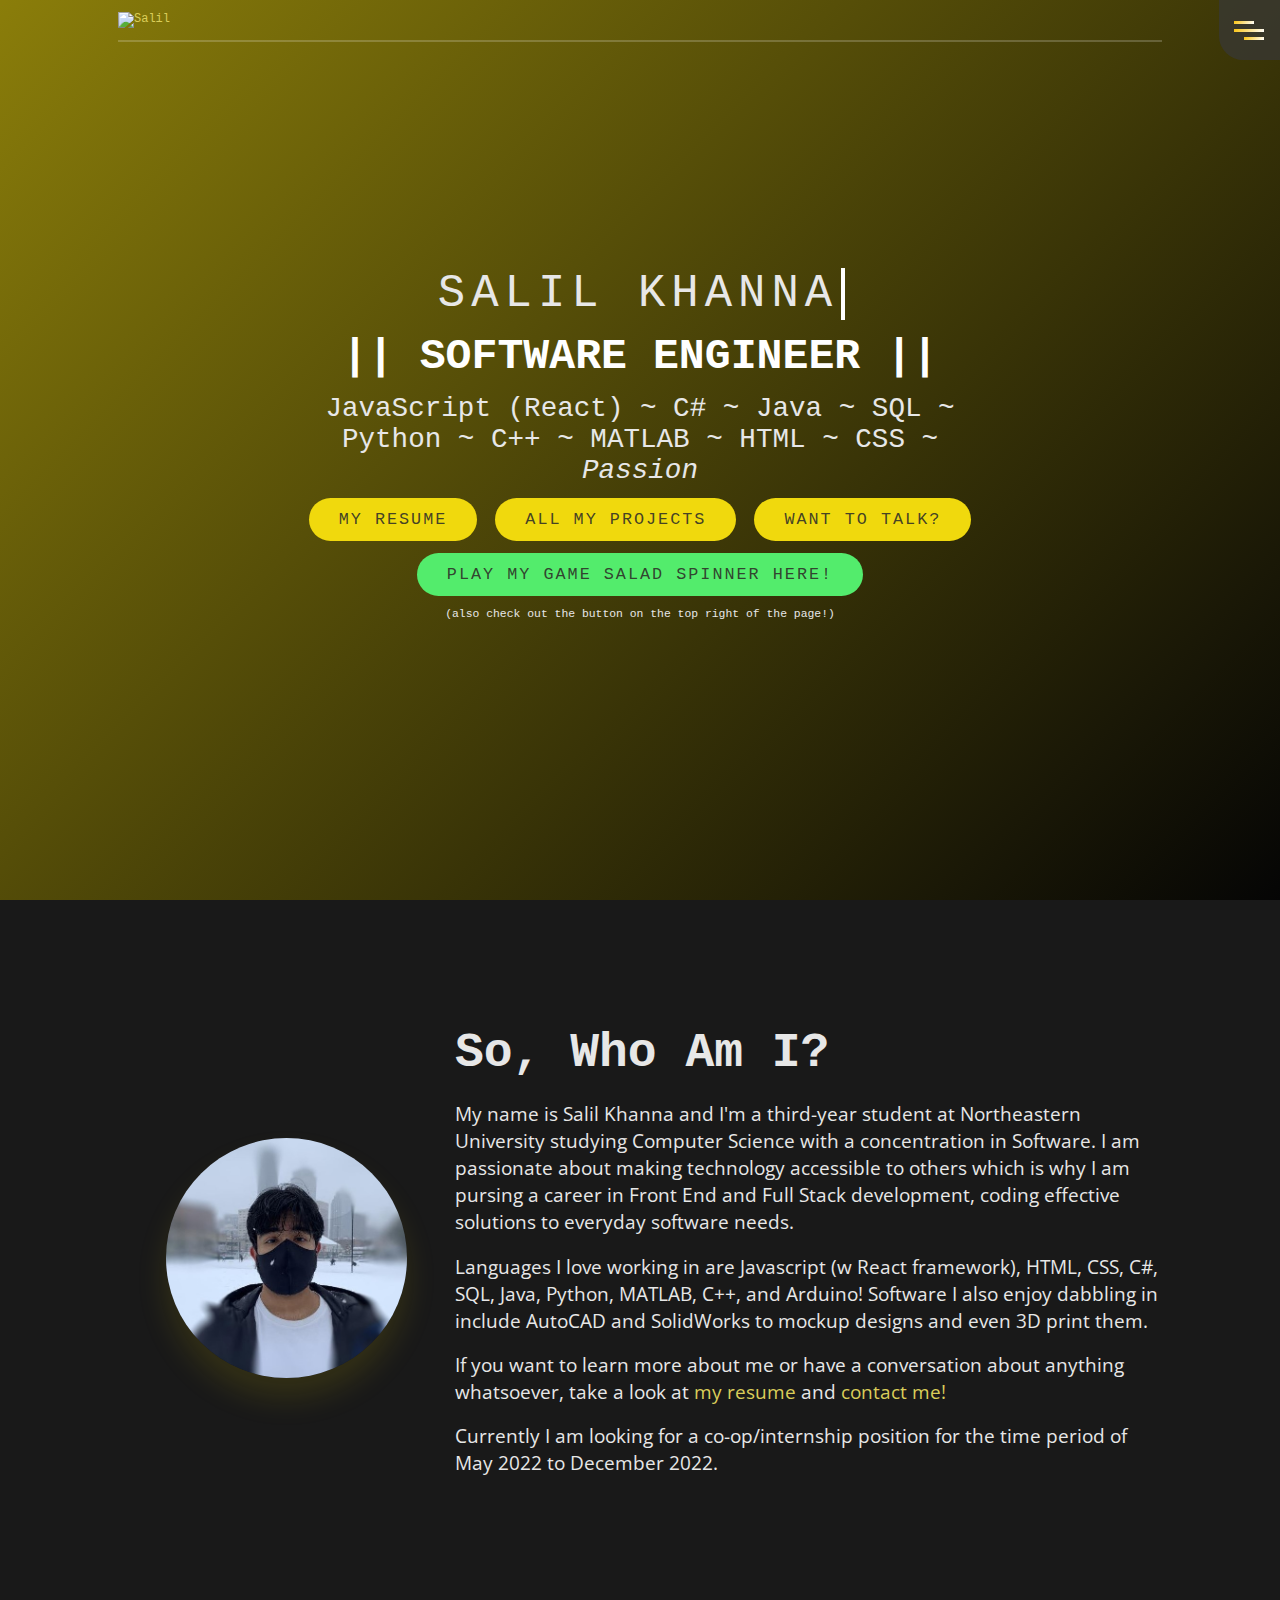
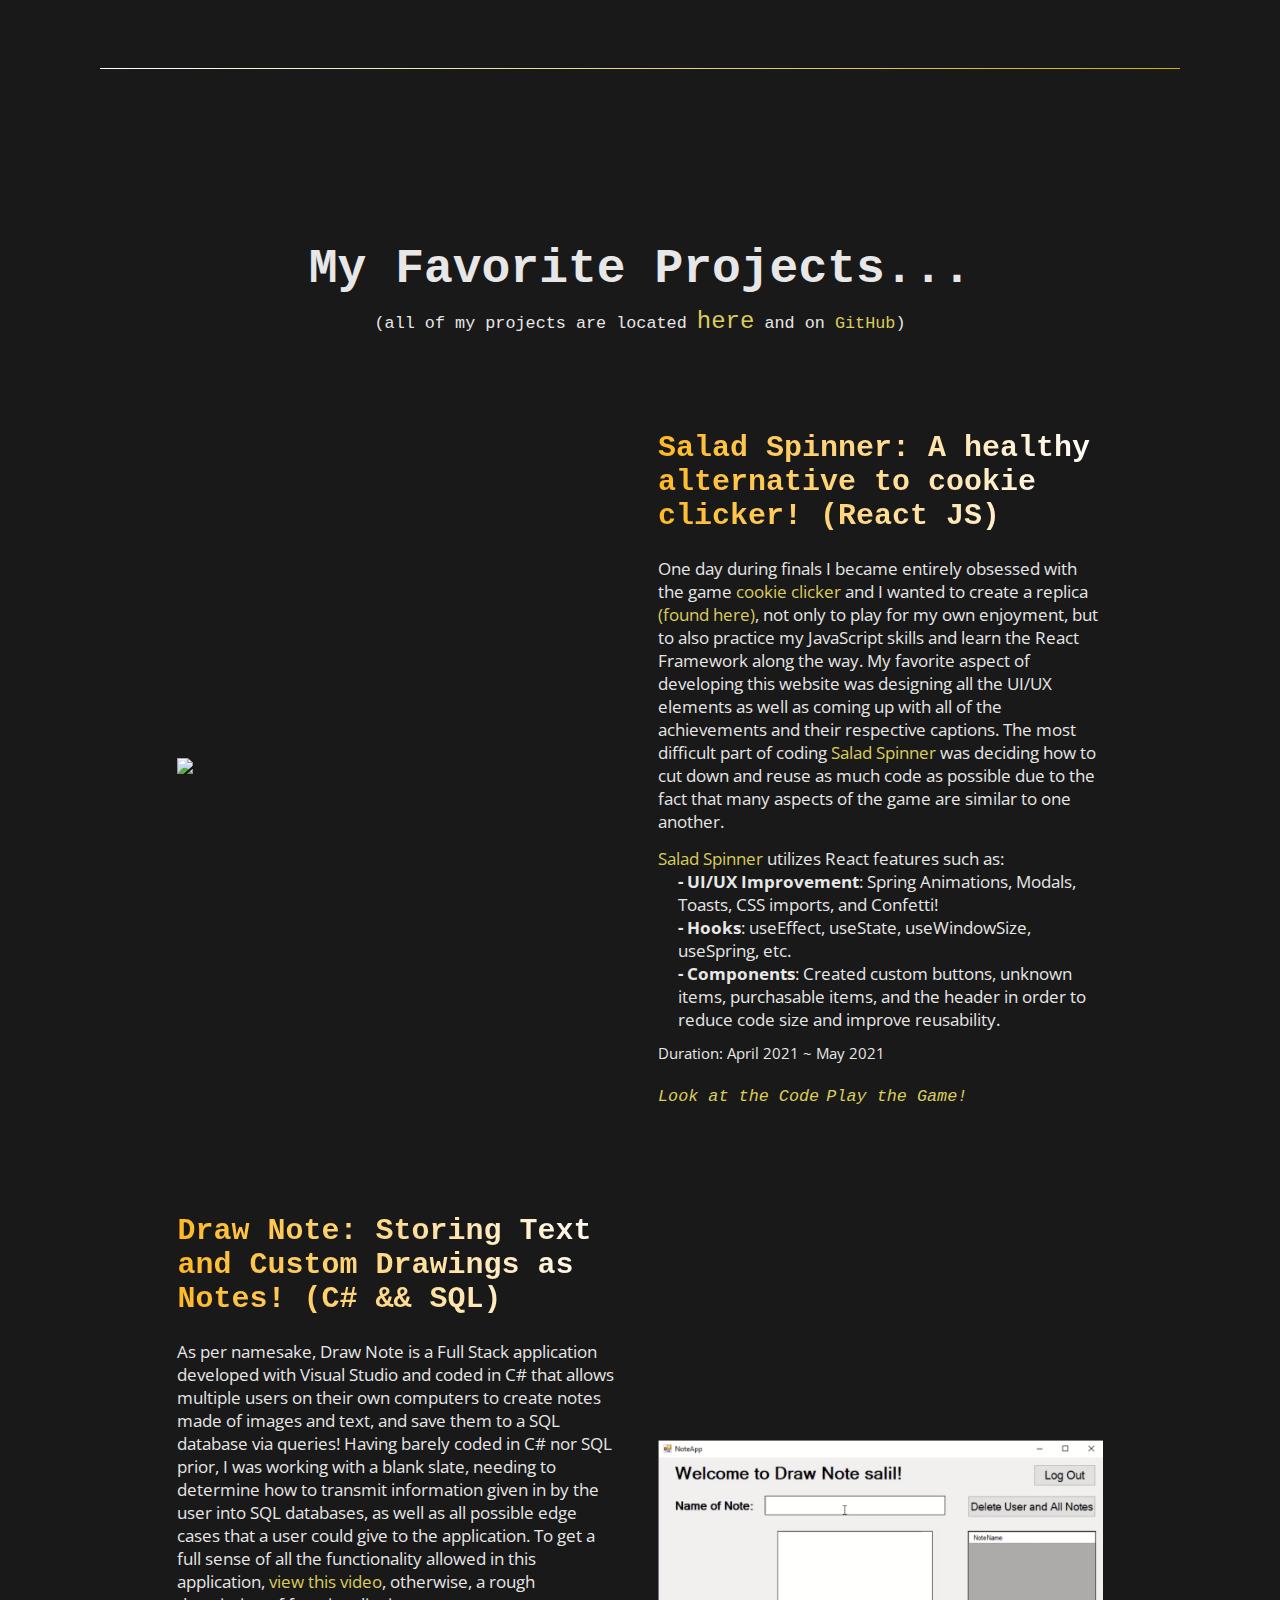
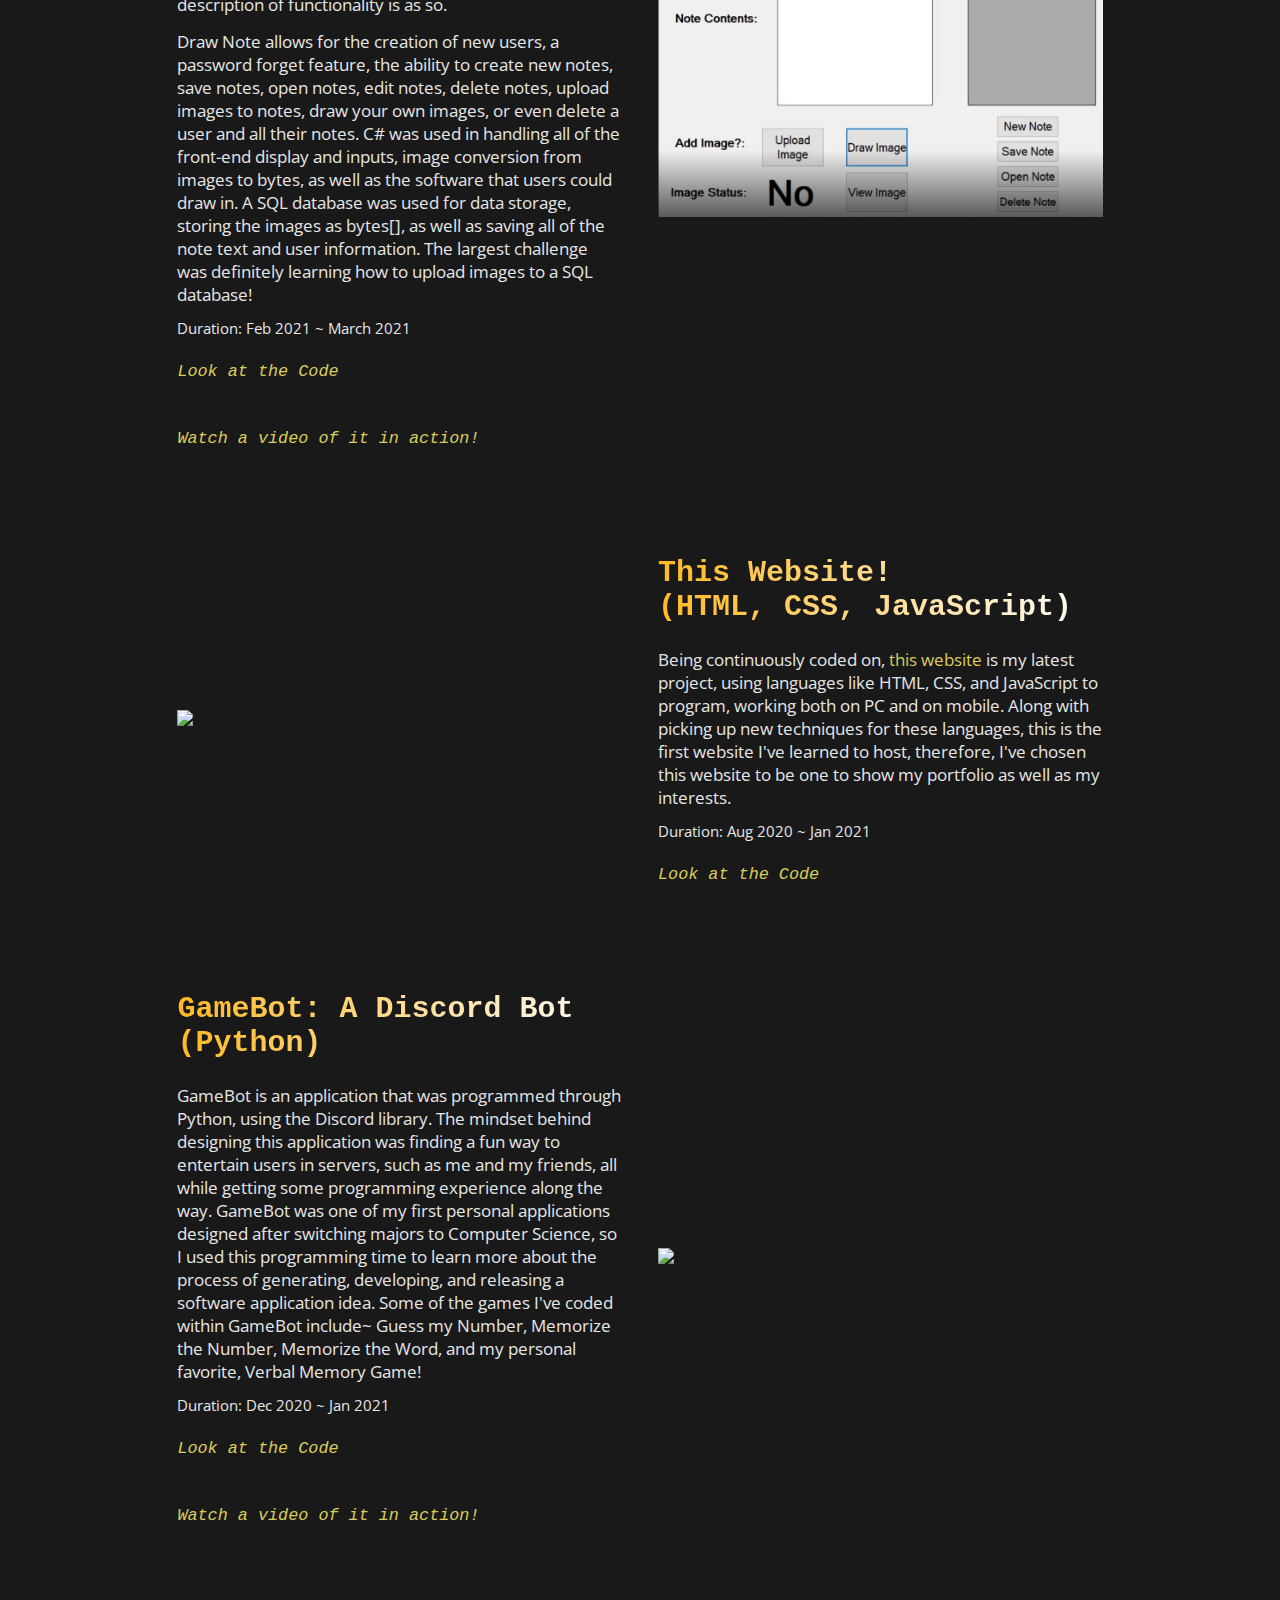
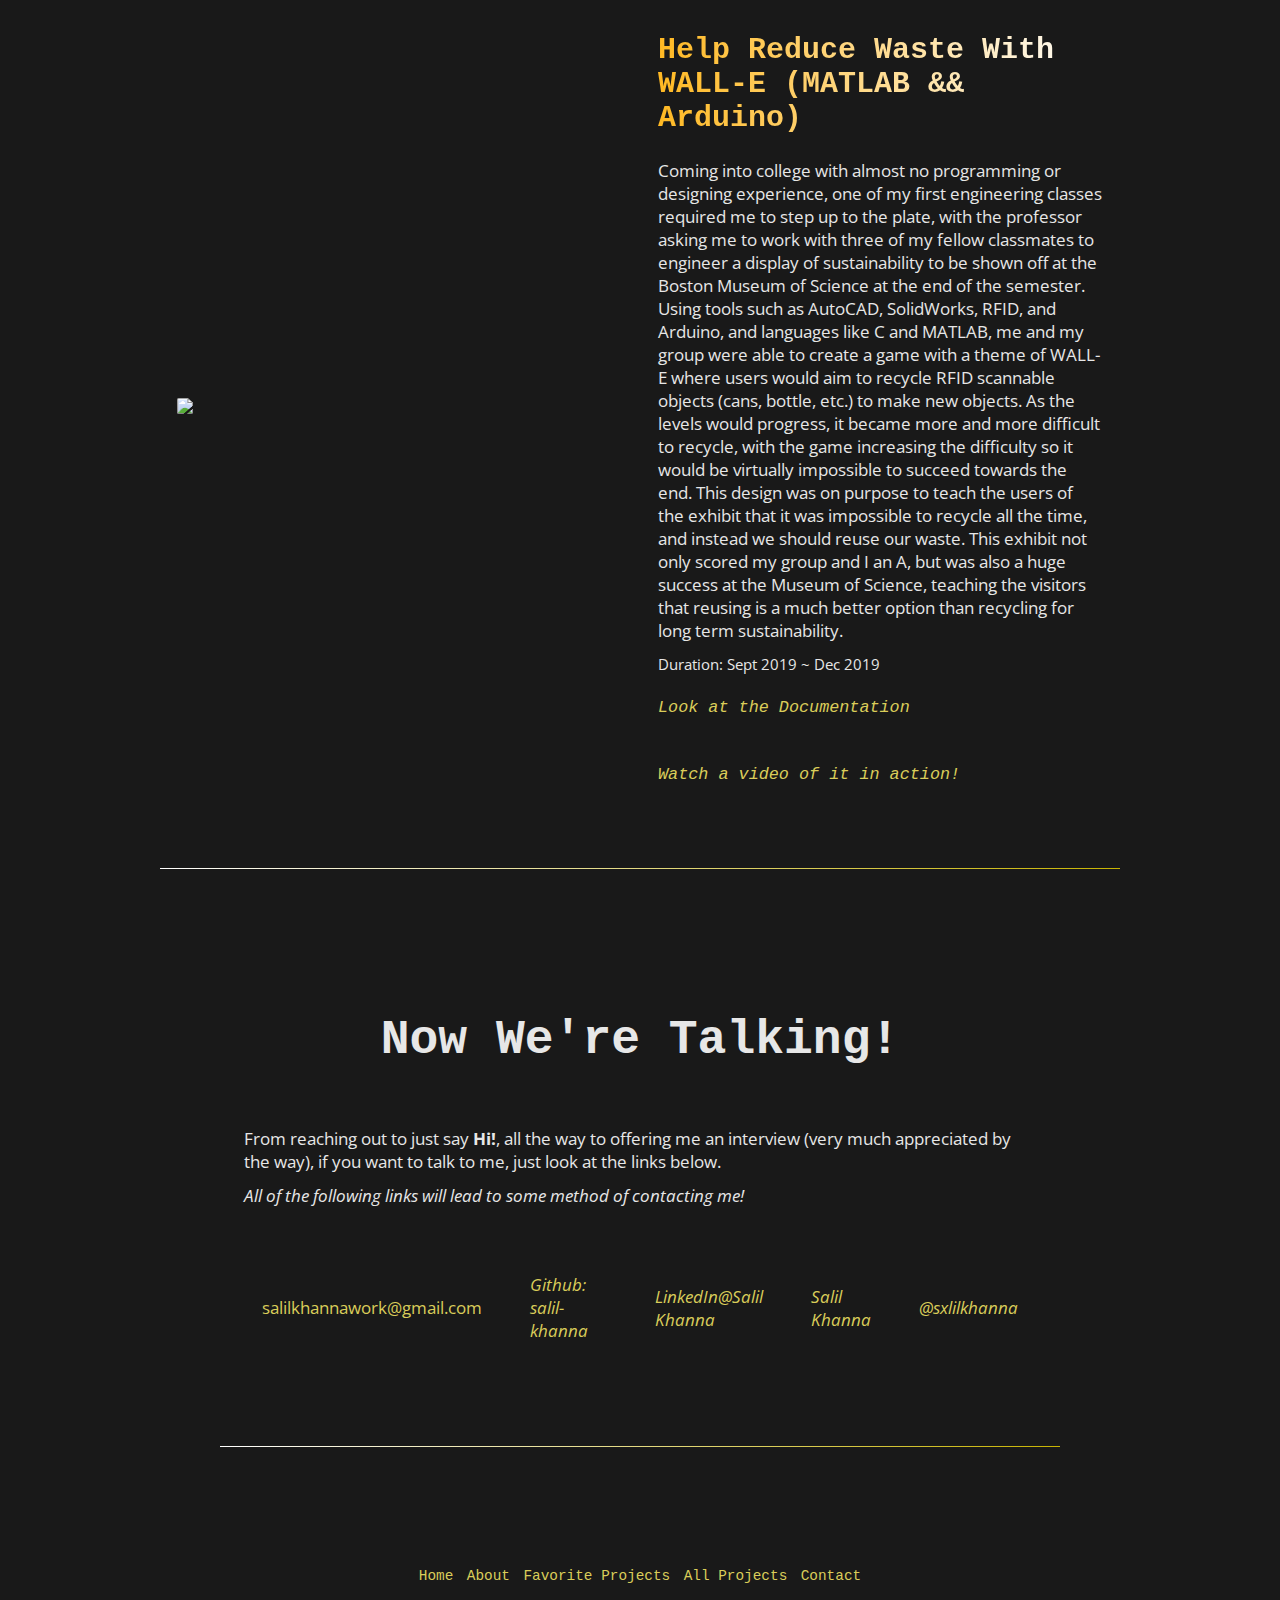
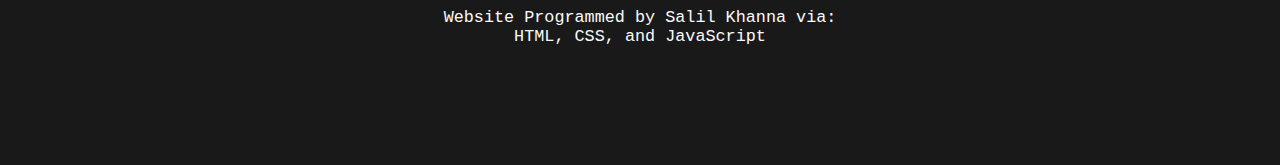
==== index.html @ 737be2d7 "added salad-spinner to projects" ====
<!DOCTYPE html>
<html>
<head>
    <meta charset='utf-8'>
    <meta http-equiv='X-UA-Compatible' content='IE=edge'>
    <title>Salil Khanna || Software Engineer</title>
    <meta name='viewport' content='width=device-width, initial-scale=1'>
    <link rel='stylesheet' type='text/css' media='screen' href='main.css'>
    <script src="https://kit.fontawesome.com/728cd08907.js" crossorigin = "anonymous"></script>
    <link rel="shortcut icon" type="image/x-icon" href="images/favicon_io/favicon.ico">
</head>


<body>
    <header>
        <div class="container">
            <nav>
                <div class="brand-icon">
                    <a href="index.html">
                        <img src="images/logo.png" alt="Salil"/>
                    </a>
                </div>
                <div class="menu-icon">
                    <div class="line1"></div>
                    <div class="line2"></div>
                    <div class="line3"></div>
                </div>
                <ul class="nav-list">
                    <li class="nav-item">
                        <a href="#home-page">
                            <img 
                                src="images/ML-Headshot.jpg" 
                                alt="Salil Khanna" 
                                class="profile-picture nav-link"
                            />
                            <span class="caption nav-link">Salil Khanna</span> 
                        </a>
                    </li>
                    <li class="nav-item">
                        <a href="#about" class="nav-link">About Me</a>
                    </li>
                    <li class="nav-item">
                        <a href="#projects" class="nav-link">Favorite Projects</a>
                    </li>
                    <li class="nav-item">
                        <a href="/projects.html" class="nav-link">All Projects</a>
                    </li>
                    <li class="nav-item">
                        <a href="#contact" class="nav-link">Contact</a>
                    </li>
                    <li class="nav-item">
                        <div class="social-icons">
                            <a href="mailto:salilkhannawork@gmail.com" target="_blank" class="nav-link">
                                <i class="fas fa-envelope-open-text" style="font-size: 2.2rem;"></i>
                            </a>
                            <a href="https://www.github.com/salil-khanna" target="_blank" class="nav-link">
                                <i class="fab fa-github" style="font-size: 2.2rem; margin-left: .8rem;"></i>
                            </a>
                            <a href="https://www.linkedin.com/in/salil-khanna/" target="_blank" class="nav-link">
                                <i class="fab fa-linkedin" style="font-size: 2.2rem; margin-left: .8rem;"></i>
                            </a>
                            <a href="https://www.youtube.com/channel/UCrw0LE9SqBVY31v_jo0rIGg" target="_blank" class="nav-link">
                                <i class="fab fa-youtube" style="font-size: 2.2rem; margin: .8rem;"></i>
                            </a>
                            <a href="https://twitter.com/sxlilkhanna" target="_blank" class="nav-link">
                                <i class="fab fa-twitter" style="font-size: 2.2rem;"></i>
                            </a>
                            
                        </div>
                    </li>
                    <div class="cta">
                        <a href="http://paypal.me/salilkhanna" target="_blank" class="btn nav-link">Buy Me A Cookie!!</a>
                    </div>
                </ul>
            </nav>
        </div> 
    </header>

    <main>

       <section id="home-page" class="home-page">
        <div class="container">
            <div class="main-message">
                <h2>Salil Khanna</h2>
                <h3> || Software Engineer ||</h3>
                <p> JavaScript (React) ~ C# ~ Java ~ SQL ~ Python ~ C++ ~ MATLAB ~ HTML ~ CSS ~ <em>Passion</em> </p>
                <div class="intro-btn">
                    <div class="cta">
                        <a href="documents/Resume (No Personal).pdf" target="_blank" class="btn">My Resume</a>
                    </div>
                    <div class="cta">
                        <a href="/projects.html" class="btn">All My Projects</a>
                    </div>
                    <div class="cta">
                        <a href="#contact" class="btn">Want to Talk?</a>
                    </div>
                </div>
                <div class="intro-btn">
                    <div class="cta">
                        <a href="https://salad-spinner.netlify.app/" target = "_blank" class="btn2">Play My Game Salad Spinner Here!</a>
                    </div>
                </div>


                <p style="margin: 1rem; font-size: 95%;"> (also check out the button on the top right of the page!) </p>
                <div>
                    <a href="#about" class="scroll-down">
                        <i class = "fa fa-caret-down" aria-hidden = "true"></i>
                    </a>
                </div>
            </div>
         </div>
        </section>



        <section id="about" class="about">
            <div class="container">
            <div class="about-img">
                <img
                src="images/snowBlur.jpg"
                alt="Salil Khanna"
                class="about-pic"
                />
            </div>
            <div class="about-text">
                <h2>So, Who Am I?</h2>
                <p>
                My name is Salil Khanna and I'm a third-year student at Northeastern University studying Computer Science
                with a concentration in Software. I am passionate about making technology accessible to others which is why I 
                am pursing a career in Front End and Full Stack development, coding effective solutions to everyday 
                software needs.
                </p>
                <p>
                Languages I love working in are Javascript (w React framework), HTML, CSS, C#, SQL, Java, Python, MATLAB, C++, and Arduino!
                Software I also enjoy dabbling in include AutoCAD and SolidWorks to mockup designs and even 3D print them.
                </p>
                <p>
                If you want to learn more about me or have a conversation about anything whatsoever, 
                take a look at <a href="documents/Resume (No Personal).pdf" target="_blank">my resume</a> and <a href="#contact">contact me!</a>
                </p>
                <p>
                    Currently I am looking for a co-op/internship position for the time period of May 2022 to December 2022.
                </p>
            </div>
            </div>
        <hr/>
        </section>



       <section id="projects" class="projects">
        <div class="title-heading">
            <h2>My Favorite Projects...</h2>
            <p>
                (all of my projects are located <a href="/projects.html" style="font-size: 2rem;">here</a> and on <a href="https://github.com/salil-khanna" target="_blank">GitHub</a>)
            </p>
        </div> 


        <div class="project-item">
            <div class="project-img has-margin-right">
                <a href="https://salad-spinner.netlify.app/" class="project-link" target="_blank"> 
                    <img src="images/salad-spinner.png">
                </a>
            </div>
            <div class="project-description">
                <h2> Salad Spinner: A healthy alternative to cookie clicker! (React JS)</h2>
                <p>
                    One day during finals I became entirely obsessed with the game 
                    <a href="http://orteil.dashnet.org/cookieclicker/" target="_blank">cookie clicker</a> 
                    and I wanted to create a replica <a href="https://salad-spinner.netlify.app/" 
                    target="_blank">(found here)</a>, not only to play for my own enjoyment, 
                    but to also practice my JavaScript skills and learn the React Framework along the way.
                    My favorite aspect of developing this website was designing all the UI/UX elements as well as 
                    coming up with all of the achievements and their respective captions. The most difficult part of 
                    coding <a href="https://salad-spinner.netlify.app/" target="_blank">Salad Spinner</a> 
                    was deciding how to cut down and reuse as much code as possible due to the fact that many aspects 
                    of the game are similar to one another.
                 </p>
                 <br>
                 <p>
                    <a href="https://salad-spinner.netlify.app/" target="_blank">Salad Spinner</a> utilizes React features such as:
                    <p class="tab"> <b>- UI/UX Improvement</b>: Spring Animations, Modals, Toasts, CSS imports, and Confetti! </p>
                    <p class="tab"> <b>- Hooks</b>: useEffect, useState, useWindowSize, useSpring, etc. </p>
                    <p class="tab"> 
                        <b>- Components</b>: Created custom buttons, unknown items, purchasable items, and the header in order to 
                                    reduce code size and improve reusability. 
                    </p>

                 </p>
                 <p style = "margin-top: 1rem; font-size: 1.21rem;">Duration: April 2021 ~ May 2021</p>
                 <a href="https://github.com/salil-khanna/salad-spinner" class="project-link" target="_blank"> 
                     <i class= "fa fa-github" aria-hidden="true"> Look at the Code</i>
                 </a>
                 <a href="https://salad-spinner.netlify.app/" class="project-link" target="_blank"> 
                    <i class="fas fa-link" aria-hidden="true"> Play the Game! </i>
                 </a>
            </div> 
         </div>

        <div class="project-item">
            <div class="project-description has-margin-right">
                <h2> Draw Note: Storing Text and Custom Drawings as Notes! (C# && SQL)</h2>
                <p>
                    As per namesake, Draw Note is a Full Stack application developed with Visual Studio and 
                    coded in C# that allows multiple
                    users on their own computers to create notes made of images and text, and save them 
                    to a SQL database via queries! Having barely coded in C# nor SQL prior, I was working 
                    with a blank slate, needing to determine how to transmit information given in by the 
                    user into SQL databases, as well as all possible edge cases that a user could give 
                    to the application. To get a full sense of all the functionality allowed in this 
                    application, <a href="https://youtu.be/oNP--bx7L1k " target="_blank">view this video</a>, otherwise, 
                    a rough description of functionality is as so.
                </p>
                <br>
                <p>
                    Draw Note allows for the creation of new users, a password forget feature, 
                    the ability to create new notes, save notes, open notes, edit notes, delete notes, 
                    upload images to notes, draw your own images, or even delete a user and all their notes. 
                    C# was used in handling all of the front-end display and inputs, image conversion from images to bytes, 
                    as well as the software that users could draw in. A SQL database was used for data 
                    storage, storing the images as bytes[], as well as saving all of the note text and 
                    user information. The largest challenge was definitely learning how to upload images 
                    to a SQL database!
                    
                 </p>
                 <p style = "margin-top: 1rem; font-size: 1.21rem;">Duration: Feb 2021 ~ March 2021</p>
                 <a href="https://github.com/salil-khanna/Draw-Note" class="project-link" target="_blank"> 
                     <i class= "fa fa-github" aria-hidden="true"> Look at the Code</i>
                 </a>
                 <a href="https://youtu.be/oNP--bx7L1k" class="project-link" target="_blank"> 
                    <i class= "fab fa-youtube" aria-hidden="true"> Watch a video of it in action!</i>
                </a>
            </div> 
            <div class="project-img">
                <a href="https://youtu.be/oNP--bx7L1k" class="project-link" target="_blank"> 
                    <img src="images/DrawNoteImage.png">
                </a>
            </div>
         </div>


        <div class="project-item">
           <div class="project-img has-margin-right">
            <img src="images/web-project.png">
           </div>
           <div class="project-description">
               <h2> This Website! <br> (HTML, CSS, JavaScript)</h2>
               <p>
                Being continuously coded on, <a href="#home-page">this website</a> is my latest project, 
                using languages like HTML, CSS, and JavaScript to program, working both on PC and on mobile. 
                Along with picking up new techniques
                for these languages, this is the first website I've learned to host, therefore, I've chosen this
                website to be one to show my portfolio as well as my interests. 
                </p>
                <p style = "margin-top: 1rem; font-size: 1.21rem;">Duration: Aug 2020 ~ Jan 2021</p>
                <a href="https://github.com/salil-khanna/my-professional-website" class="project-link" target="_blank"> 
                    <i class= "fa fa-github" aria-hidden="true"> Look at the Code</i>
                </a>
           </div> 
        </div>

        <div class="project-item">
            <div class="project-description has-margin-right">
                <h2> GameBot: A Discord Bot (Python) </h2>
                <p>
                    GameBot is an application that was programmed through Python, 
                    using the Discord library. The mindset behind designing this 
                    application was finding a fun way to entertain users in servers, 
                    such as me and my friends, all while getting some programming experience 
                    along the way. GameBot was one of my first personal applications designed after 
                    switching majors to Computer Science, so I used this programming time 
                    to learn more about the process of generating, developing, and releasing 
                    a software application idea. Some of the games I've coded within GameBot 
                    include~ Guess my Number, Memorize the Number, Memorize the Word, and 
                    my personal favorite, Verbal Memory Game!
                 </p>
                 <p style = "margin-top: 1rem; font-size: 1.21rem;">Duration: Dec 2020 ~ Jan 2021</p>
                 <a href="https://github.com/salil-khanna/GameBot" class="project-link" target="_blank"> 
                     <i class= "fa fa-github" aria-hidden="true"> Look at the Code</i>
                 </a>
                 <a href="https://youtu.be/9CcKtPsfTGU" class="project-link" target="_blank"> 
                    <i class= "fab fa-youtube" aria-hidden="true"> Watch a video of it in action!</i>
                </a>
            </div> 
            <div class="project-img">
                <a href="https://youtu.be/9CcKtPsfTGU" class="project-link" target="_blank"> 
                <img src="images/BMO.png">
                </a>
            </div>
         </div>

         <div class="project-item">
            <div class="project-img has-margin-right">
                <a href="https://youtu.be/6mf2kkXWRJo" class="project-link" target="_blank"> 
                     <img src="images/WALL-E.jpg"  style="border-radius: 10%";>
                     </a>
            </div>
            <div class="project-description">
                <h2> Help Reduce Waste With WALL-E (MATLAB && Arduino) </h2>
                <p>
                    Coming into college with almost no programming or designing experience, one of my first engineering
                    classes required me to step up to the plate, with the professor asking me to work with three of my
                    fellow classmates to engineer a display of sustainability to be shown off at the Boston Museum of Science
                    at the end of the semester. Using tools such as AutoCAD, SolidWorks, RFID, and Arduino, and languages like C and
                    MATLAB, me and my group were able to create a game with a theme of WALL-E where users would aim to recycle
                    RFID scannable objects (cans, bottle, etc.) to make new objects. As the levels would progress, it became more and more difficult to
                    recycle, with the game increasing the difficulty so it would be virtually impossible to succeed towards the end. This design was on
                    purpose to teach the users of the exhibit that it was impossible to recycle all the time, and instead we should reuse
                    our waste. This exhibit not only scored my group and I an A, but was also a huge success at the Museum of Science,
                    teaching the visitors that reusing is a much better option than recycling for long term sustainability.
                 </p>
                 <p style = "margin-top: 1rem; font-size: 1.21rem;">Duration: Sept 2019 ~ Dec 2019</p>
                 <a href="documents/Report.pdf" class="project-link" target="_blank"> 
                     <i class= "fas fa-file-pdf" aria-hidden="true"> Look at the Documentation</i>
                 </a>
                 <a href="https://youtu.be/6mf2kkXWRJo" class="project-link" target="_blank"> 
                    <i class= "fab fa-youtube" aria-hidden="true"> Watch a video of it in action!</i>
                </a>
            </div> 
         </div>
         <div class="breakline1">
            <hr/>
         </div>
       </section>



       <section id = "contact" class="contact">
        <h2>Now We're Talking!</h2>
        <p>
            From reaching out to just say <strong>Hi!</strong>, all the way to offering me an interview (very much appreciated by the way), 
            if you want to talk to me, just look at the links below.
        </p>
        <p>
            <i>
                All of the following links will lead to some method of contacting me!
            </i>
        </p>
        <div class="container">
            <p>
                    <a href="mailto:salilkhannawork@gmail.com" target="_blank">
                        <i class="fas fa-envelope-open-text"></i> salilkhannawork@gmail.com
                    </a>
            </p>
            <p>
                <a href="https://www.github.com/salil-khanna" target="_blank">
                    <i class="fab fa-github"> Github: salil-khanna </i>
                </a>
            </p>
            <p>
                <a href="https://www.linkedin.com/in/salil-khanna" target="_blank">
                    <i class="fab fa-linkedin"> LinkedIn@Salil Khanna</i>
                </a>
            </p>
            <p>
                <a href="https://www.youtube.com/channel/UCrw0LE9SqBVY31v_jo0rIGg" target="_blank">
                    <i class="fab fa-youtube"> Salil Khanna</i>
                </a>
            </p>
            <p>
                <a href="https://twitter.com/sxlilkhanna" target="_blank">
                    <i class="fab fa-twitter">@sxlilkhanna</i>
                </a>
            </p>
        </div>
        <div class="breakline2">
            <hr/>
        </div>
       </section>



       <footer>
        <div class="footer-nav">
            <a href="#home-page" class="footer-nav-link">Home</a>
            <a href="#about" class="footer-nav-link">About</a>
            <a href="#projects" class="footer-nav-link">Favorite Projects</a>
            <a href="projects.html" class="footer-nav-link">All Projects</a>
            <a href="#contact" class="footer-nav-link">Contact</a>
        </div>
        <div class="footer-coded">
            <p> Website Programmed by Salil Khanna via: </p>
            <p> HTML, CSS, and JavaScript</p>
        </div>
        <div class="footer-icons">
            <a href="mailto:salilkhannawork@gmail.com" target="_blank">
                <i class="fas fa-envelope-open-text"></i>
            </a>
            <a href="https://www.github.com/salil-khanna" target="_blank">
                <i class="fab fa-github"></i>
            </a>
            <a href="https://www.linkedin.com/in/salil-khanna" target="_blank">
                <i class="fab fa-linkedin"></i>
            </a>
            <a href="https://www.youtube.com/channel/UCrw0LE9SqBVY31v_jo0rIGg" target="_blank">
                <i class="fab fa-youtube"></i>
            </a>
            <a href="https://twitter.com/sxlilkhanna" target="_blank">
                <i class="fab fa-twitter"></i>
            </a>
        </div>
       </footer>


    </main>
    <script src='main.js'></script>
</body>
</html>
---- main.css ----
@import url('https://fonts.googleapis.com/css2?family=Open+Sans&fammily=Recursive&display=swap');

@viewport {
    width: device-width;
    zoom: 1.0;
}

/* Global Styles */

*,
*::before,
*:after{
    margin: 0;
    padding: 0;
    box-sizing: inherit;
}

html{
    font-family: "Recursive", monospace;
    font-size: 12px;
    box-sizing: border-box;
    scroll-behavior: smooth;
    color: #e7e7e7;
    background: rgb(25, 25, 25);
}

a{
    text-decoration: none;
    color: rgb(218, 205, 89);
}

a:hover{
    color: rgba(189,72,0);
}

ul{
    list-style: none;
}

p{
    font-size: 1.4rem;
}

.tab { margin-left: 20px; }


img{
    width: 100%;
    max-width: 100%;
    height: auto;

}



/* Header */

header{
    width: 100%;
    height: 5rem;
    position: absolute;
    top: 0;
    left: 0;
    z-index: 1;
}

.container{
    width: 100%;
    max-width: 90rem;
    margin: 0 auto;
    padding: 0 1.5rem;
}

.brand-icon{
    width: 7rem;
}

nav {
    width: 100%;
    display: flex;
    align-items: center;
    justify-content: space-between;
    padding: 1rem 0;
    border-bottom: 2px solid rgba(255,255,255,.2);

}

.line1{
    width: 20px;
    height: 3px;
    margin: 5px 0;
    background: linear-gradient(
        135deg,
        rgb(249, 194, 14,1) 0%,
        rgb(255,255,255) 100%
    )
}

.line2{
    width: 30px;
    height: 3px;
    background: linear-gradient(
        135deg,
        rgb(249, 194, 14,1) 0%,
        rgb(255,255,255) 100%
    )
}

.line3{
    width: 20px;
    height: 3px;
    margin: 5px 0;
    margin-left: 10px;
    background: linear-gradient(
        135deg,
        rgb(249, 194, 14,1) 0%,
        rgb(255,255,255) 100%
    )
}

.menu-icon{
    cursor: pointer;
    z-index: 999;
    position: fixed;
    right: 0;
    top: 0;
    background: rgba(55,55,55,0.7);
    padding: 1.3rem;
    border-radius: 0% 0% 0% 40%;
}

.profile-picture{
    height: 9rem;
    width: auto;
    border-radius: 50%;
    display: block;
    margin: 1.8rem 0;
}

.caption{
    display:block;
}

.nav-list{
    width: 24rem;
    height: 100vh;
    background-color: rgba(34, 33, 33, .8);
    position: fixed;
    top: 0;
    right: -26rem;
    display: flex;
    flex-direction: column;
    align-items: center;
    justify-self: start;
    z-index: 998;
    transition: all 650ms ease-in-out;
}

.nav-list.active{
    right:0;
}

.nav-item{
    margin: 1.2rem 0;
}

.nav-link{
    opacity: 0;
    font-size:1.2rem;
    text-transform: uppercase;
    color: #cecece;
    letter-spacing: 1.5px;
}

.nav-link:hover{
    color:rgb(249, 194, 14,1);
}

.toggle{
    background:none;
}

.toggle .line1{
    transform: rotate(-45deg) translate(-2px,6px) scaleX(2);
}

.toggle .line2{
    opacity: 0;
}

.toggle .line3{
    transform: rotate(45deg) translate(-8px,-6px) scaleX(2);
    margin-right: 0px;
}

@keyframes navLinkAnimate{
    from{
        opacity:0;
        transform: translate(50px);
    }
    to{
        opacity:1;
        transform: translate(0px);
    }
}


/* Home Page */
.home-page{
    width: 100%;
    height: 100vh;
    background: linear-gradient(
        135deg,
        rgba(199, 179, 2, 0.65) 0%,
        rgba(0,0,0,0.8) 100%
    ),
    url("images/home-page.png") center no-repeat;
    background-size: contain;
    position: relative;
}

.home-page2{
    width: 100%;
    height: 100vh;
    background: linear-gradient(
        135deg,
        rgba(199, 179, 2, 0.65) 0%,
        rgba(0,0,0,0.8) 100%
    ),
    url("images/project-page2.png") center no-repeat;
    background-size: contain;
    position: relative;
}

.main-message{
    width: 100%;
    max-width: 58rem;
    text-transform: uppercase;
    position: absolute;
    left: 50%;
    top: 50%;
    transform: translate(-50%, -50%);
    text-align: center;
}

.main-message h2{
    letter-spacing: .5rem;
    font-size: 3.8rem;
    font-weight: 400;
    overflow: hidden;
    white-space: nowrap;
    animation: typing 3.5s steps(15), blink .95s ease-in-out 3.5s infinite;
    width: 15ch;
    margin: auto;
    border-right: 4px solid rgba(255,255,255,1);
}

@keyframes typing{
    60%{
        width: 0ch;
    }
    100%{
        width:15ch;

    }
}

@keyframes blink{
    from{
        border-right: 6px solid rgba(255,255,255,0);
    }
    to{
        border-right: 6px solid rgb(194,194,194);
    }
}

.main-message h3{
    font-size: 3.6rem;
    margin: 1rem 0;
    color: rgba(255,255,255,1)
}

.main-message p{
    text-transform: none;
    font-size: 2.3rem;
    font-weight: 400;
}

.intro-btn{
    display: flex;
    justify-content: center;
    font-size: 1.4rem;

}

.btn{
    margin: 0 9px;
    background: rgb(240, 217, 13);
    border-radius: 2rem;
    color: #2e2e28e5;
    padding: 1rem 2.5rem;
    display: inline-block;
    margin-top: 1rem;
    transition: background-color 650ms;
    font-weight: 500;
    letter-spacing:2px;
}

.btn:hover{
    color:#fafafa;
    background-color: rgba(189,72,0);
}

.btn2{
    margin: 0 9px;
    background: rgb(83, 236, 108);
    border-radius: 2rem;
    color: #2e2e28e5;
    padding: 1rem 2.5rem;
    display: inline-block;
    margin-top: 1rem;
    transition: background-color 650ms;
    font-weight: 500;
    letter-spacing:2px;
}

.btn2:hover{
    color:#fafafa;
    background-color: rgba(189,72,0);
}



.scroll-down i{
    color: #fafafa;
    transition: color 650ms;
    margin-top: 1rem;
    font-size: 4.5rem;
}

.scroll-down i:hover{
    color: rgba(189,72,0);
}

/* About */

.about {
    width: 100%;
    min-height: 100vh;
    max-width: 90rem;
    margin: auto;
  }
  
  .about .container {
    display: flex;
    align-items: center;
    min-height: 80vh;
  }
  
  .about-img img {
    height: 20rem;
    width: auto;
    border-radius: 50%;
    margin: 4rem;
    box-shadow: 0 20px 30px 0 rgba(199, 179, 2, 0.15);
  }
  
  .about-text {
    flex-grow: 1;
    flex-shrink: 1;
    flex-basis: 0;
  }
  
  .about-text h2 {
    font-size: 4rem;
    margin-bottom: 20px;
  }
  
  .about-text p {
    font-family: "Open Sans", sans-serif;
    font-size: 1.6rem;
    padding: 0;
    margin-bottom: 1.45rem;
  }
  
  hr {
    margin: 4rem 0;
    background: linear-gradient(
      to right,
      rgba(255,255,255, 1) 0%,
      rgba(199, 179, 2, 1) 100%
    );
    border: 0;
    height: 1px;
  }

  .project-hr {
    margin: -1rem 0;
  }

/* Projects */

.title-heading {
    text-align: center;
    margin-bottom: 6rem;
}
  
.title-heading h2 {
    font-size: 4rem;
    margin: 0.5rem 0 1rem 0;
}

.title-heading p {
    margin-bottom: 5rem;
}

.projects {
    padding: 3rem 0;
    min-height: 100vh;
    max-width: 80rem;
    margin: auto;
}

.has-margin-right{
    margin: 0 3rem 0 0;
}

.project-item{
    display: flex;
    align-items: center;
    justify-content: center;
    margin: 0 1.45rem 5rem 1.45rem;
}

.project-img{
    flex: 1;
}

.project-description{
    flex: 1;
}

.project-description h2{
    font-size: 2.5rem;
    margin: 2rem 0;
    background: linear-gradient(
        to right,
        rgb(255, 185, 35) 0%,
        rgba(255, 255, 255, 1) 100%
      );
    -webkit-background-clip: text;
    -webkit-text-fill-color: transparent;
}

.project-description p{
    font-family: "Open Sans", sans-serif;
    font-size: 1.4rem;
}

.project-link{
    display: inline-block;
    margin: 2rem 0;
    font-size: 1.4rem;
}

/* Contact */

.contact{
    width: 100%;
    min-height: 65vh;
    max-width: 70rem;
    margin: auto;
    padding-top: 5rem;
}

.contact h2{
    text-align: center;
    font-size: 4rem;
    margin-bottom: 5rem;
}

.contact p{
    font-family: "Open Sans", sans-serif;
    font-size: 1.4rem;
    padding: 0;
    margin: 0.9rem 2rem;
}

.contact .container{
    min-height: 20vh;
    display: flex;
    justify-content: space-evenly;
    align-items: center;
}

footer{
    width: 100%;
    max-width: 70rem;
    margin: auto;
    padding: 2.5rem;
    color: #fafafa;
    text-align: center;
    font-size: 1.2rem;
    display: flex;
    justify-content: space-evenly;
    flex-direction: column;
}

footer a{
    margin: 0 0.2rem;
}

.footer-coded{
    margin: 2rem 0;
}

.footer-icons{
    margin: 0 0.8rem;
    font-size: 2.8rem;
}

/* Responsive Design */

@media (max-width: 750px) {
    .main-message h3 {
      font-size: 3rem;
    }
    .about .container {
      flex-direction: column;
    }
    p {
      font-size: 1.3rem;
    }

    .title-heading {
      margin: 0;
    }

    .project-item {
      flex-direction: column;
      align-items: flex-start;
      padding: 2rem;
      box-shadow: 0 20px 30px 0 rgba(233, 218, 131, 0.15);
    }
    .project-img {
      width: 20rem;
    }
  }
  
  @media (max-width: 665px) {
    .main-message {
      top: 55%;
    }
    .main-message h2 {
      letter-spacing: .1rem;
      font-size: 2rem;
      width: 15ch;
    }
  
    .main-message h3 {
      font-size: 2rem;
    }
  
    .main-message p {
      font-size: 1.3rem;
    }
    .btn {
      border-radius: 0.9rem;
      padding: 0.9rem 0.9rem;
    }
    .about-text h2 {
      font-size: 3rem;
      margin-bottom: 20px;
    }
    .about-text p {
      margin: 0 0 2.45rem;
    }
  
    .title-heading h2 {
      margin-bottom: 2rem;
    }
    .title-heading p {
      font-size: 1.3rem;
    }
  
    .contact .container {
      flex-direction: column;
    }
  
    footer,
    footer p {
      font-size: 1.2rem;
    }
  }
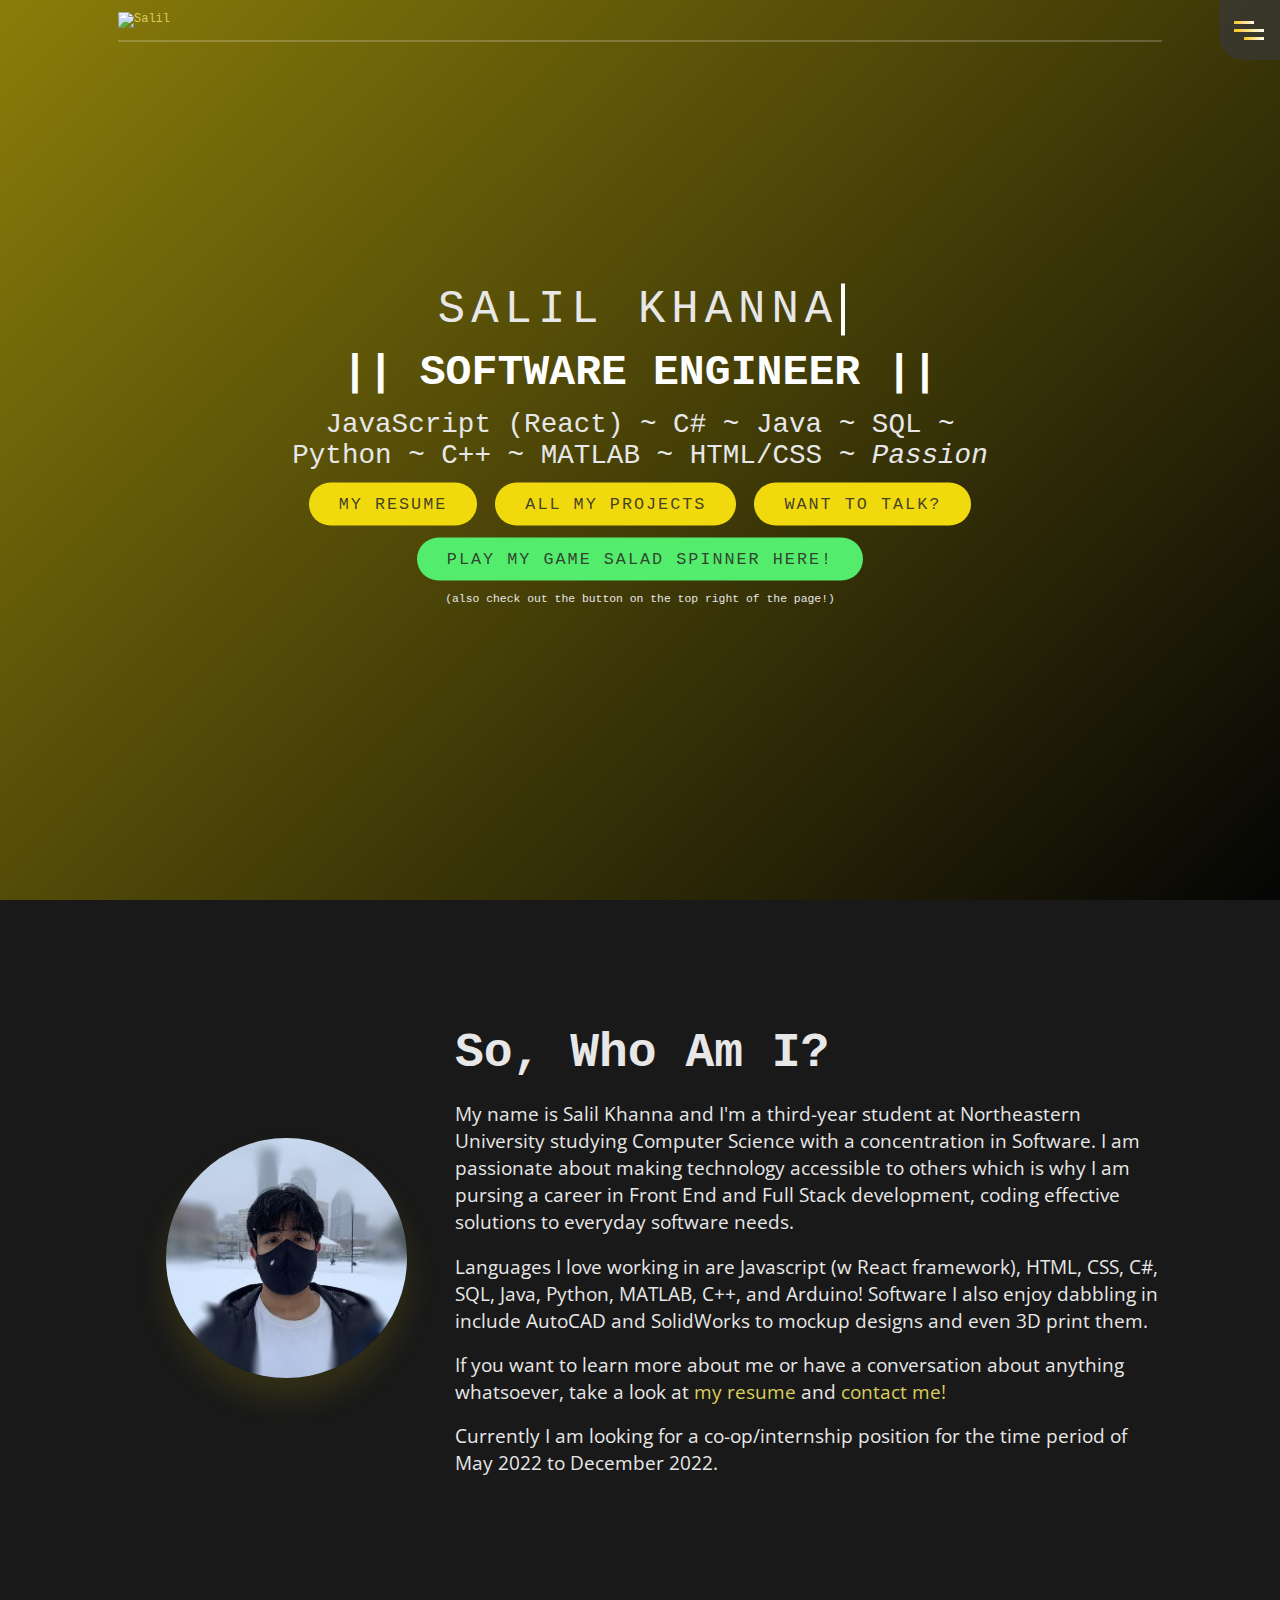
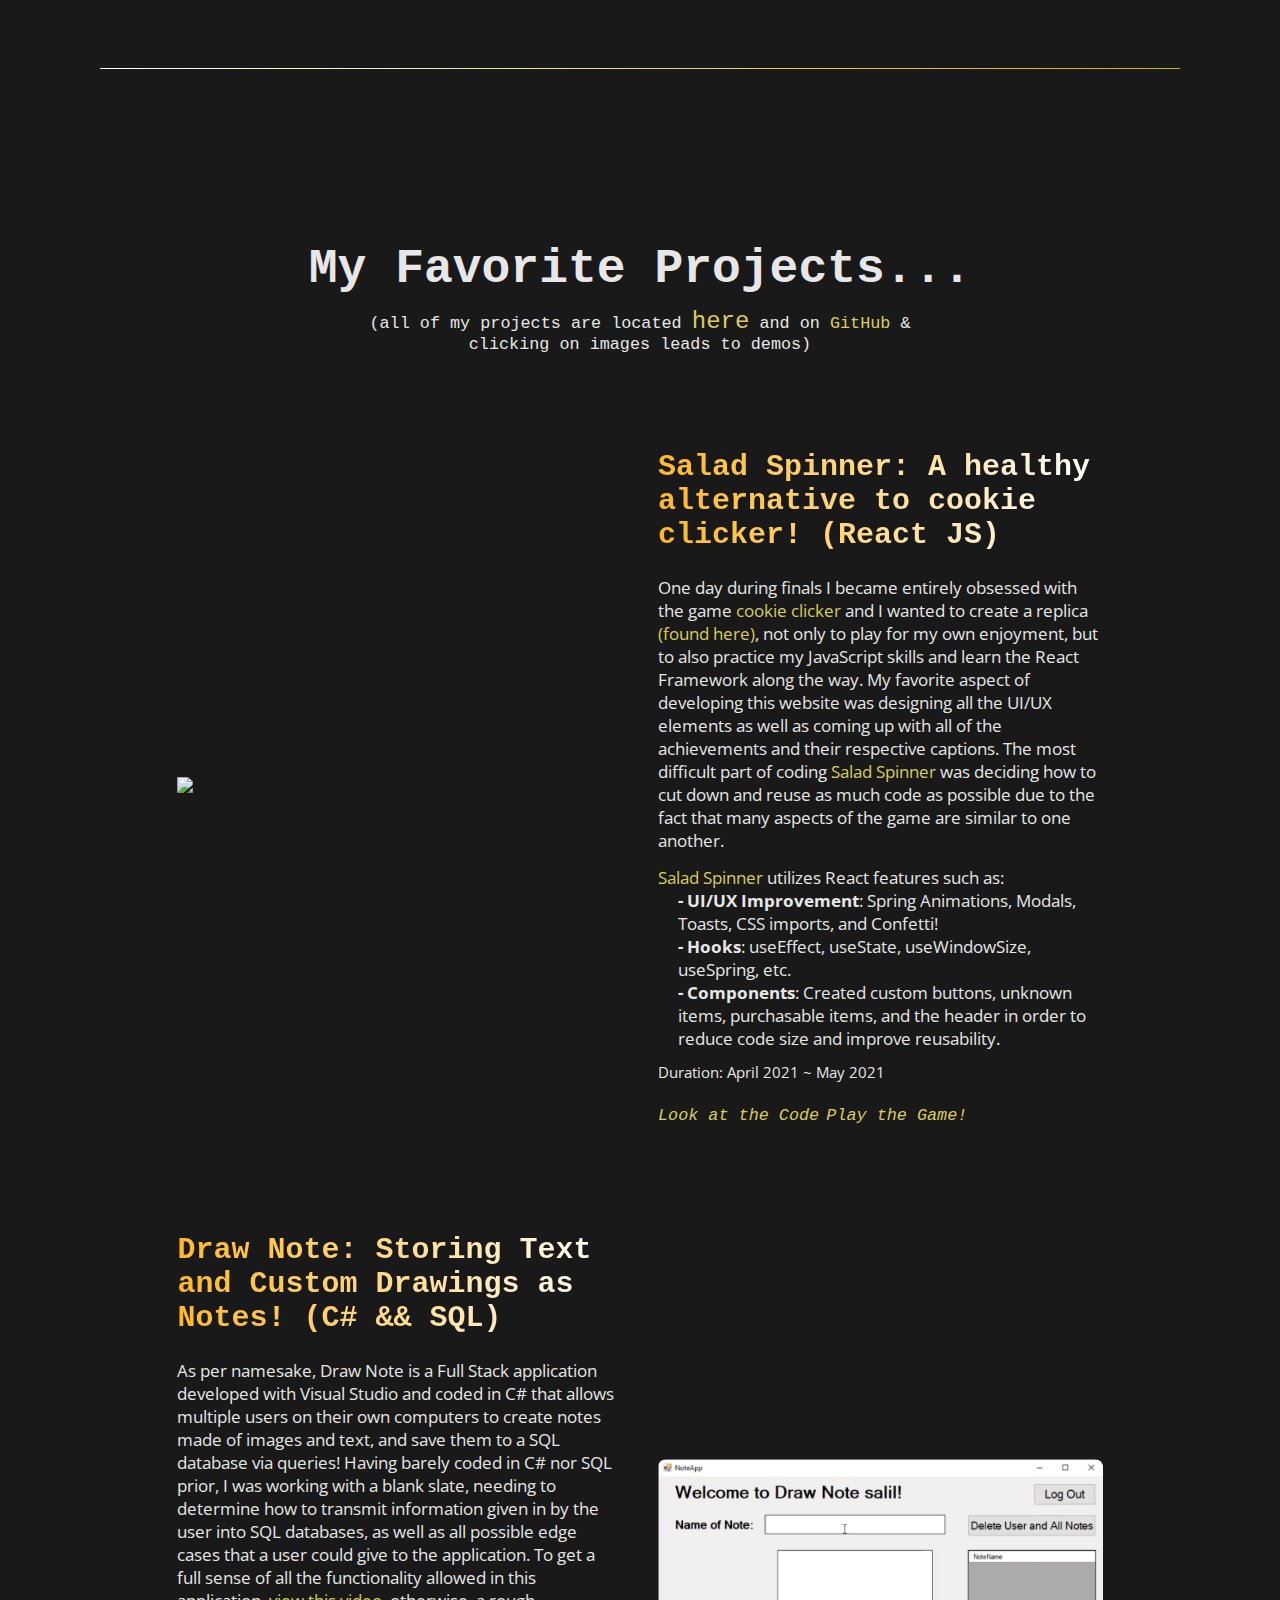
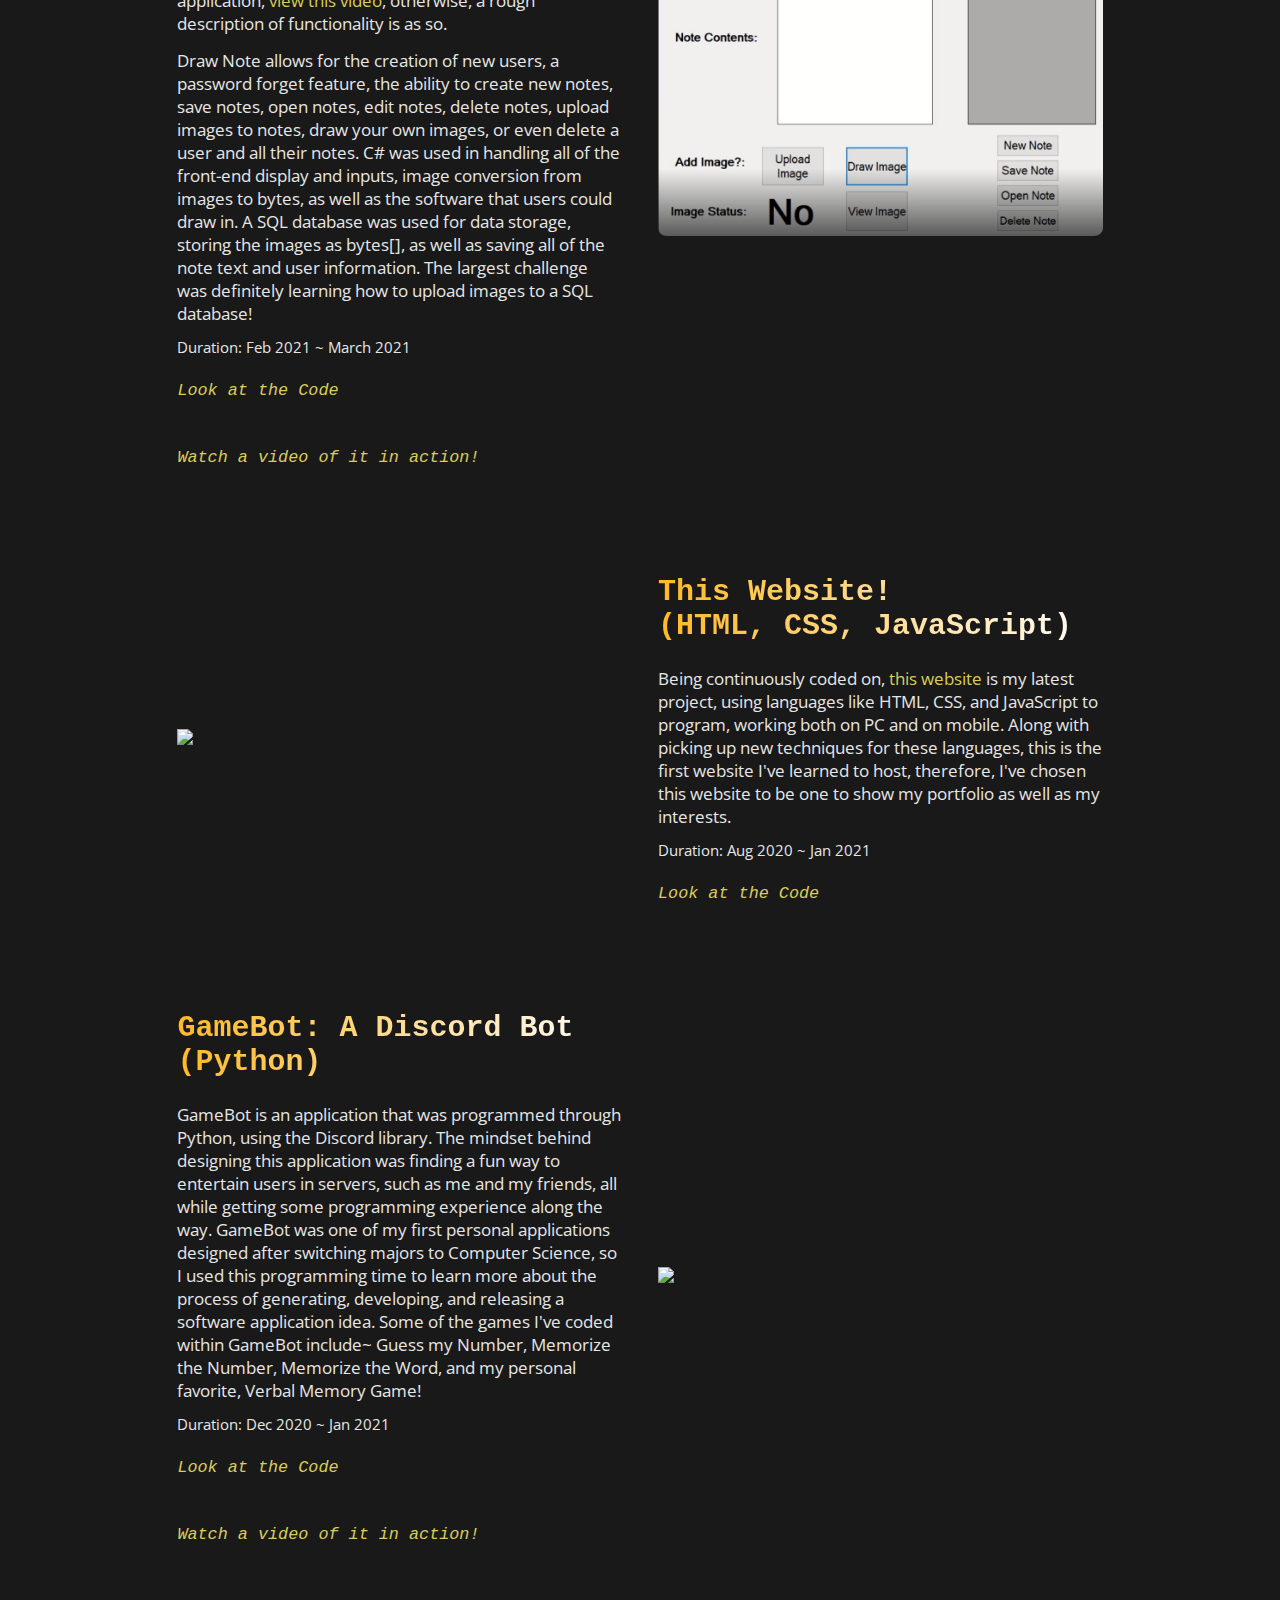
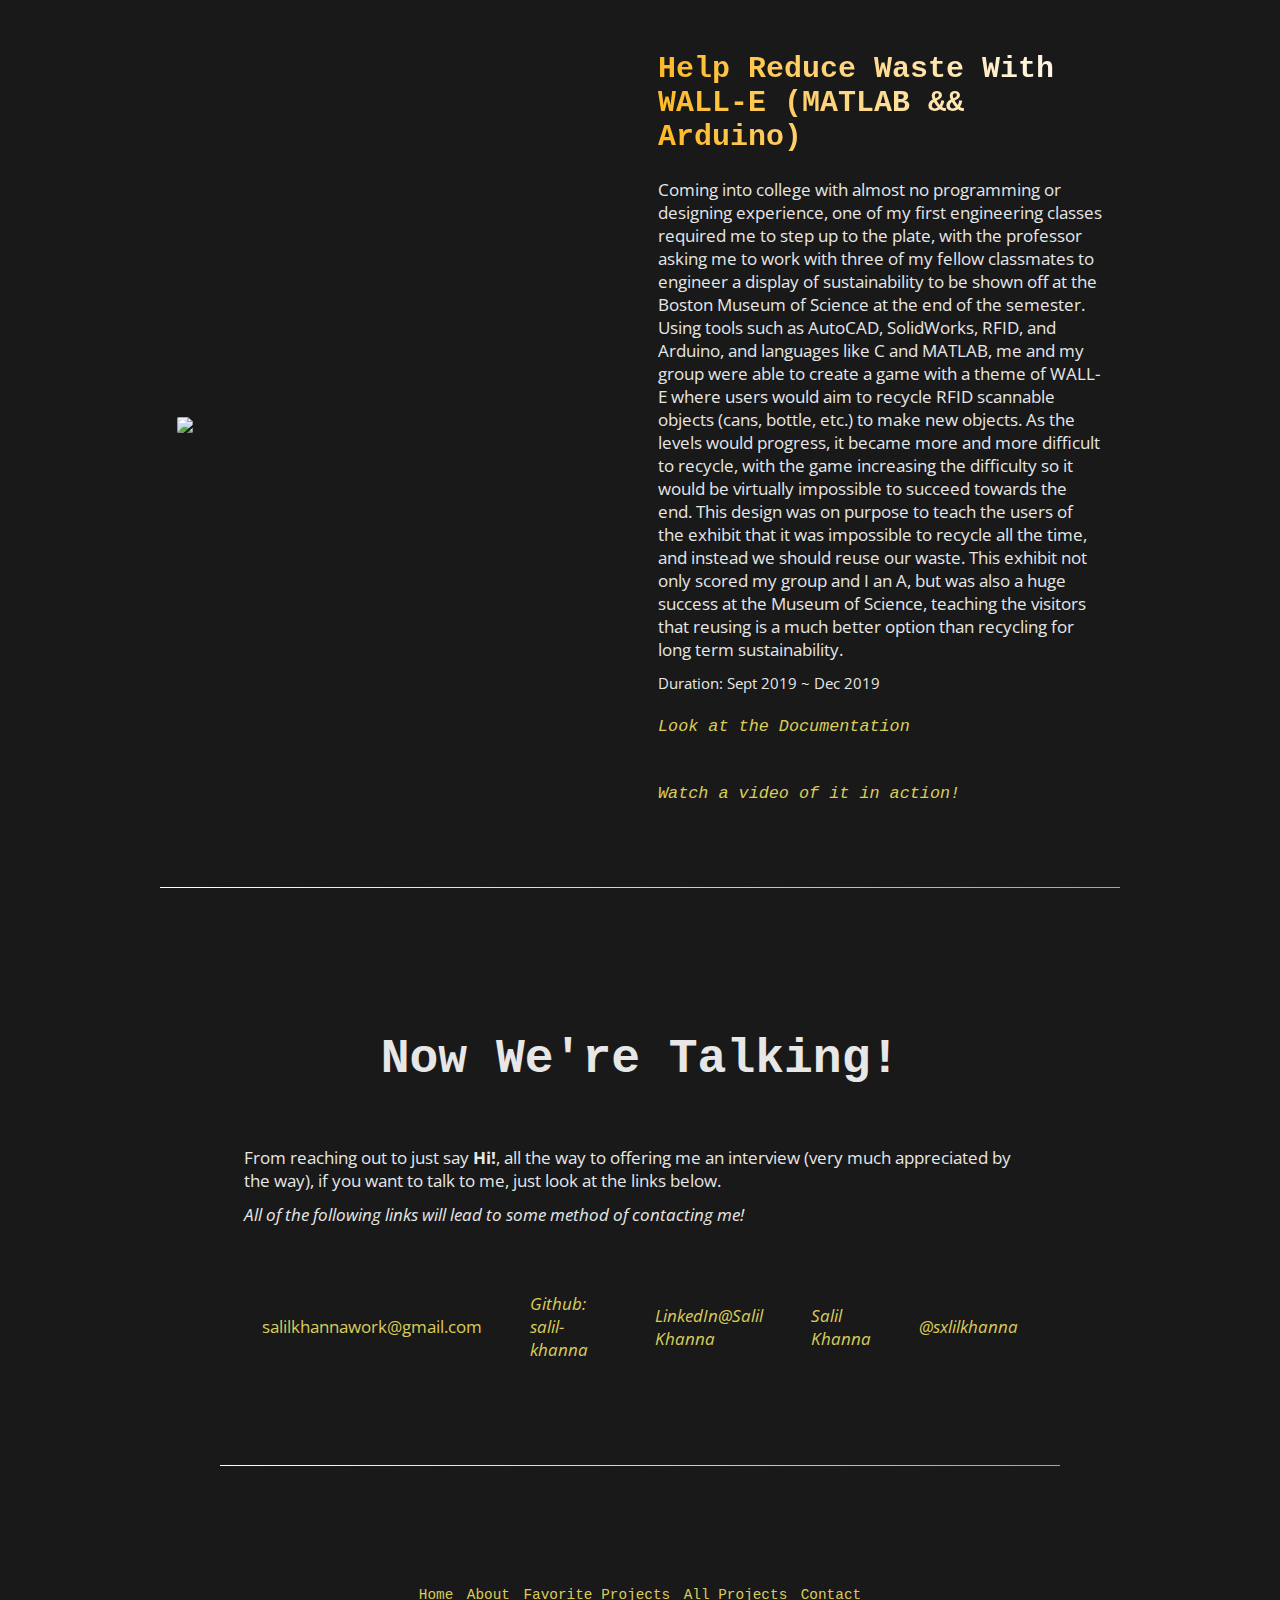
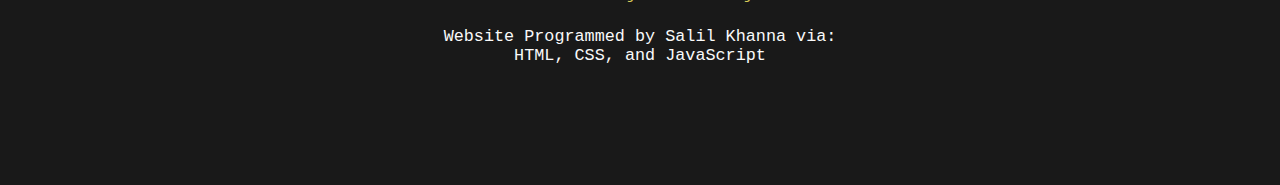
==== commit 264e37d0: "added more links and description" ====
--- a/index.html
+++ b/index.html
@@ -83,7 +83,7 @@
             <div class="main-message">
                 <h2>Salil Khanna</h2>
                 <h3> || Software Engineer ||</h3>
-                <p> JavaScript (React) ~ C# ~ Java ~ SQL ~ Python ~ C++ ~ MATLAB ~ HTML ~ CSS ~ <em>Passion</em> </p>
+                <p> JavaScript (React) ~ C# ~ Java ~ SQL ~ Python ~ C++ ~ MATLAB ~ HTML/CSS ~ <em>Passion</em> </p>
                 <div class="intro-btn">
                     <div class="cta">
                         <a href="documents/Resume (No Personal).pdf" target="_blank" class="btn">My Resume</a>
@@ -153,7 +153,8 @@
         <div class="title-heading">
             <h2>My Favorite Projects...</h2>
             <p>
-                (all of my projects are located <a href="/projects.html" style="font-size: 2rem;">here</a> and on <a href="https://github.com/salil-khanna" target="_blank">GitHub</a>)
+                (all of my projects are located <a href="/projects.html" style="font-size: 2rem;">here</a> and on 
+                <a href="https://github.com/salil-khanna" target="_blank">GitHub</a> & <br> clicking on images leads to demos)
             </p>
         </div> 
 
@@ -161,7 +162,7 @@
         <div class="project-item">
             <div class="project-img has-margin-right">
                 <a href="https://salad-spinner.netlify.app/" class="project-link" target="_blank"> 
-                    <img src="images/salad-spinner.png">
+                    <img src="images/salad-spinner.png" style="border-radius: 3%";>
                 </a>
             </div>
             <div class="project-description">
@@ -235,7 +236,7 @@
             </div> 
             <div class="project-img">
                 <a href="https://youtu.be/oNP--bx7L1k" class="project-link" target="_blank"> 
-                    <img src="images/DrawNoteImage.png">
+                    <img src="images/DrawNoteImage.png" style="border-radius: 2%";>
                 </a>
             </div>
          </div>
@@ -243,7 +244,9 @@
 
         <div class="project-item">
            <div class="project-img has-margin-right">
+            <a href="https://salilkhanna.com/#projects" class="project-link" target="_blank"> 
             <img src="images/web-project.png">
+            </a>
            </div>
            <div class="project-description">
                <h2> This Website! <br> (HTML, CSS, JavaScript)</h2>
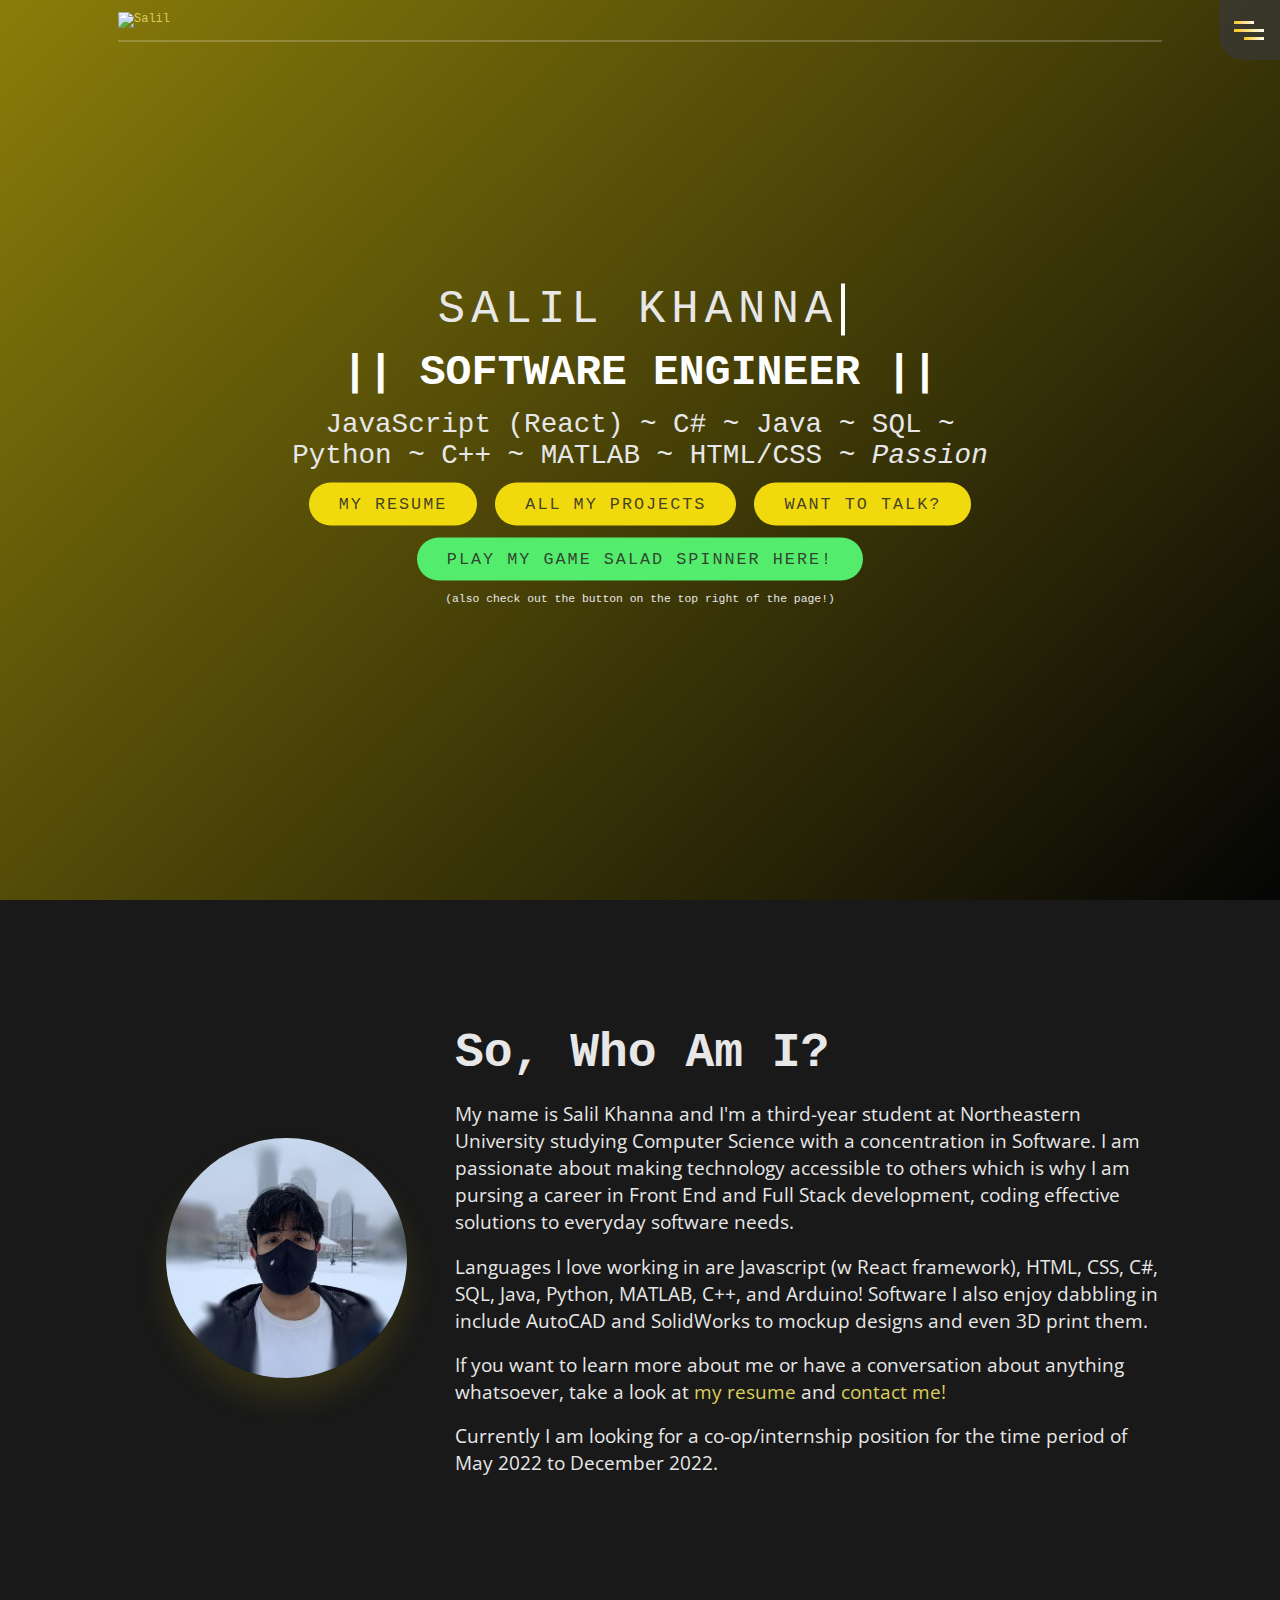
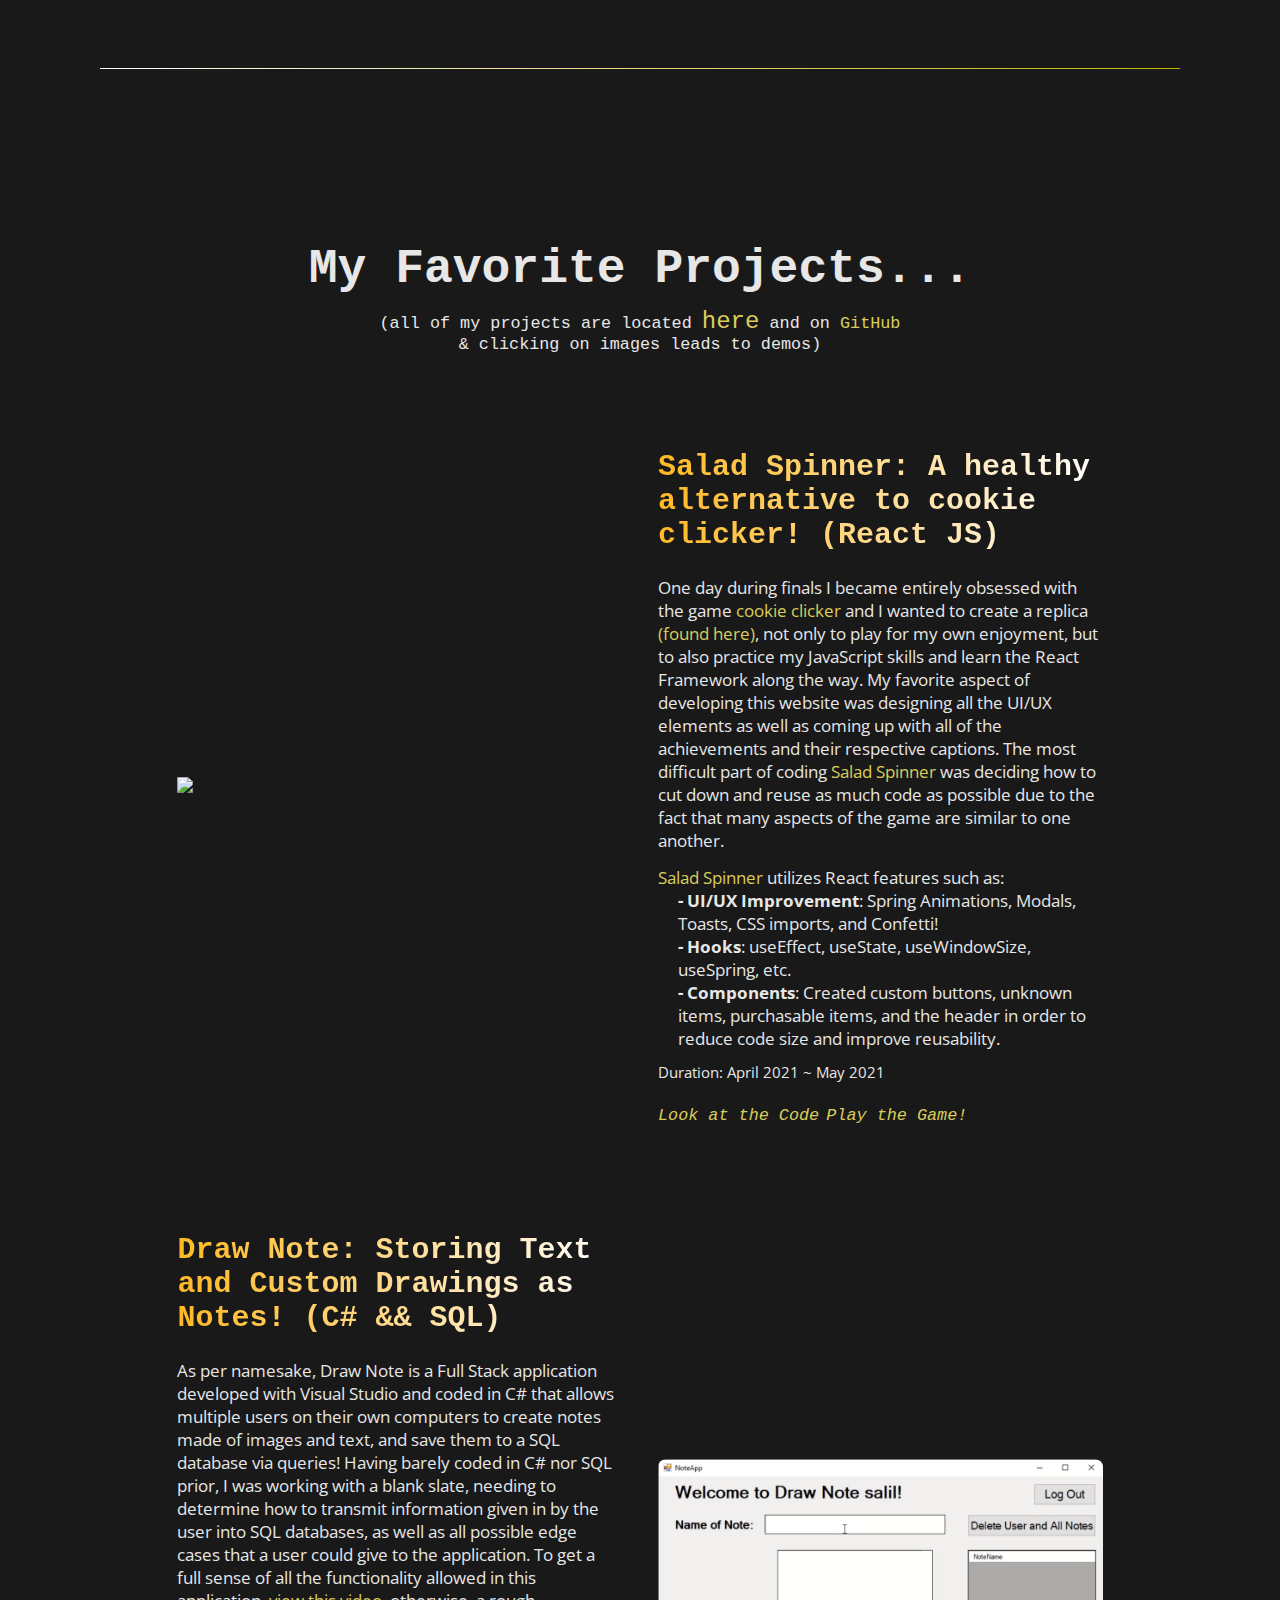
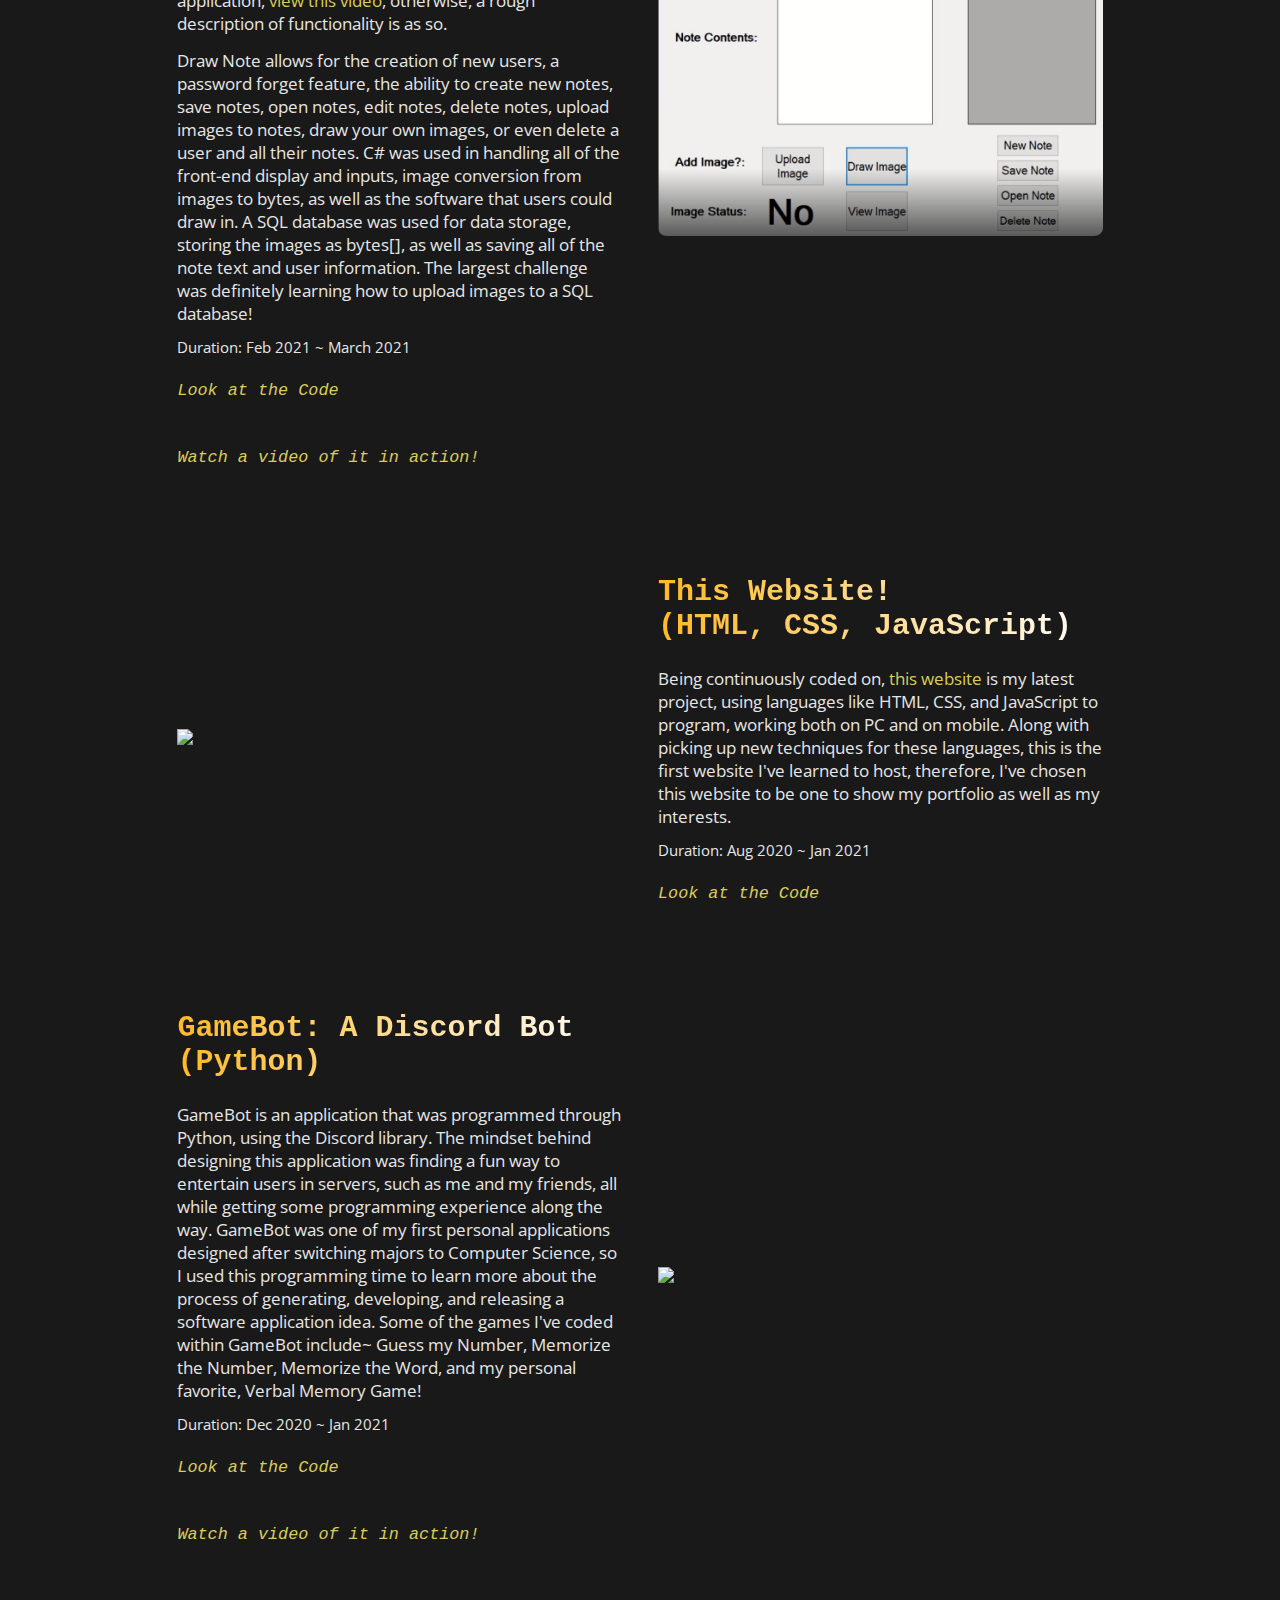
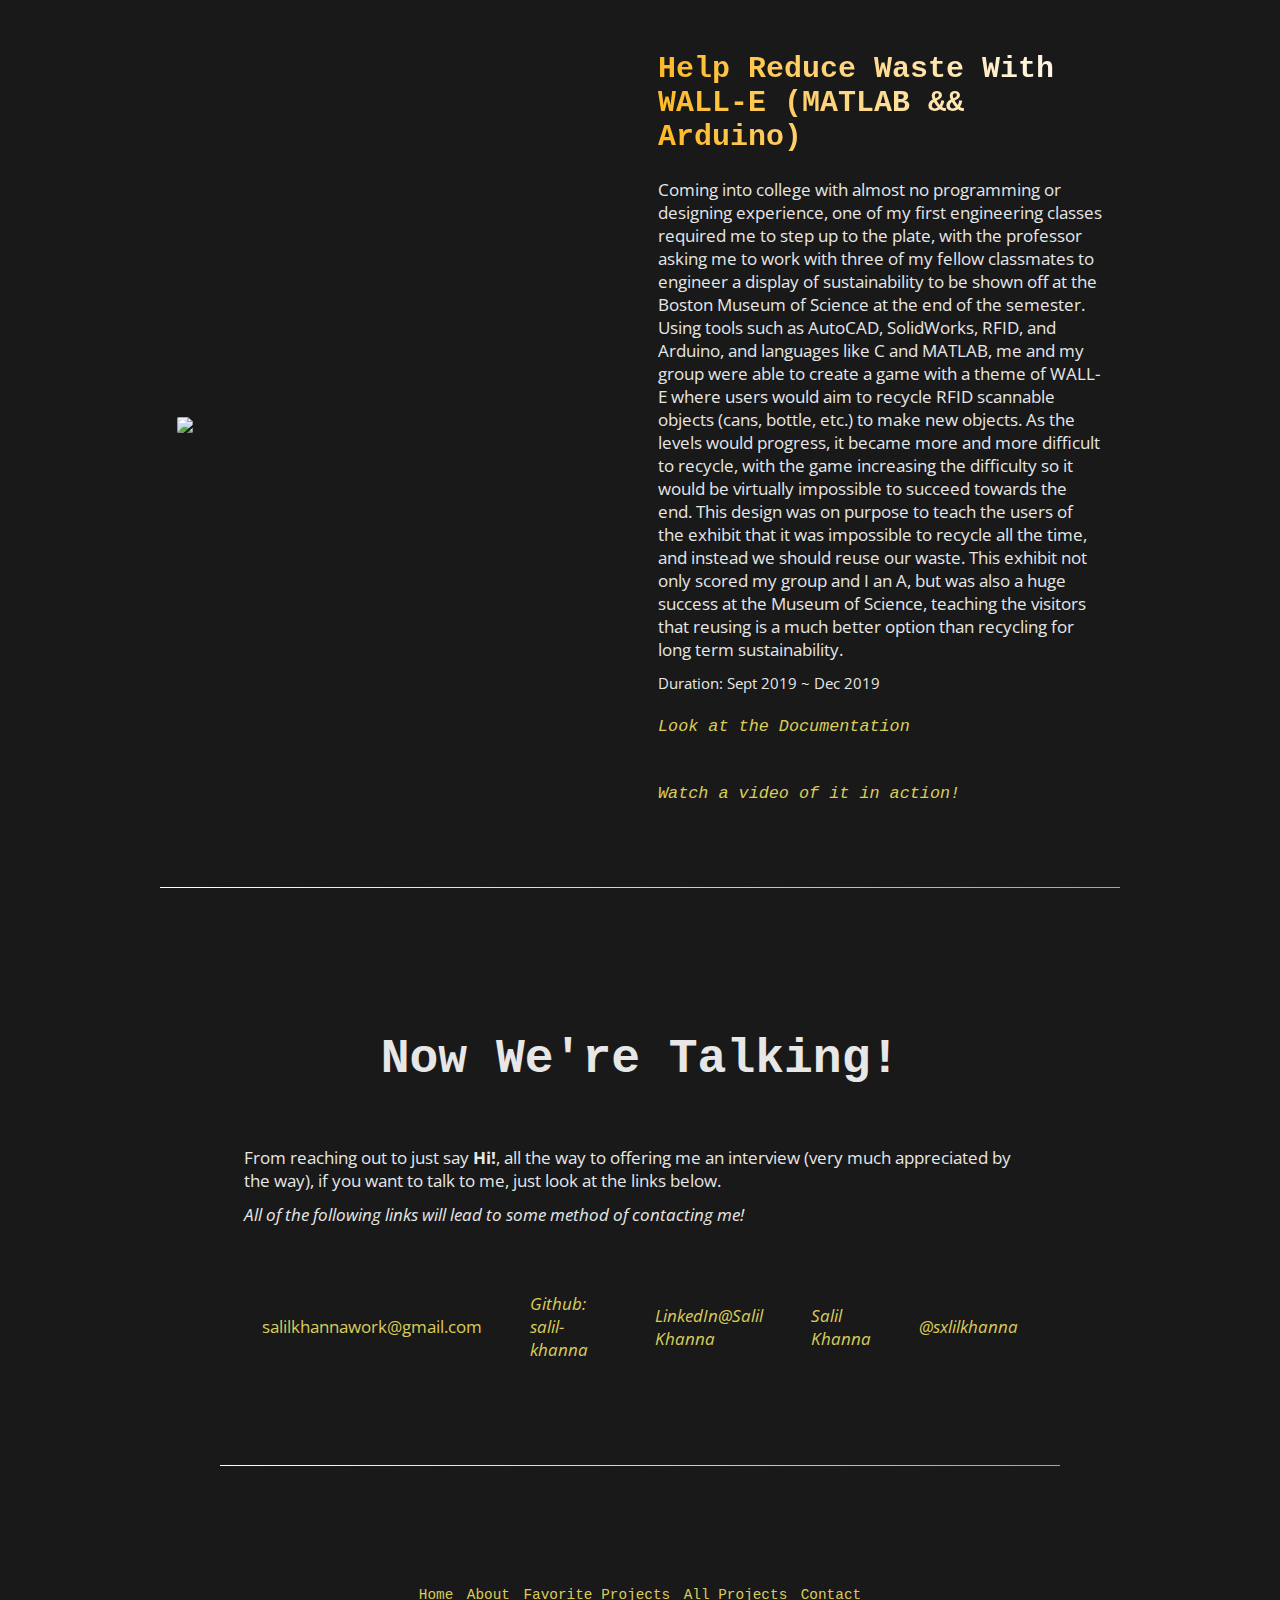
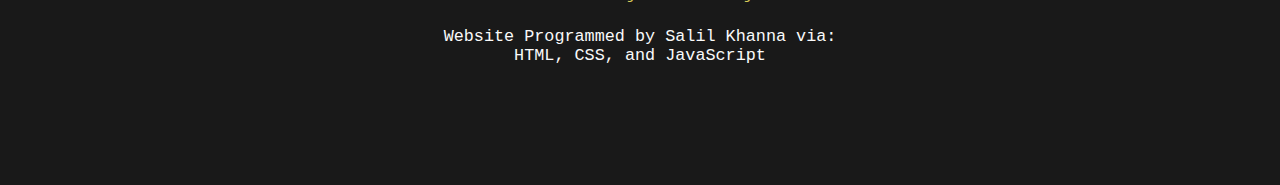
==== commit 19e2ebfe: "style change" ====
--- a/index.html
+++ b/index.html
@@ -154,7 +154,7 @@
             <h2>My Favorite Projects...</h2>
             <p>
                 (all of my projects are located <a href="/projects.html" style="font-size: 2rem;">here</a> and on 
-                <a href="https://github.com/salil-khanna" target="_blank">GitHub</a> & <br> clicking on images leads to demos)
+                <a href="https://github.com/salil-khanna" target="_blank">GitHub</a> <br>& clicking on images leads to demos)
             </p>
         </div> 
 
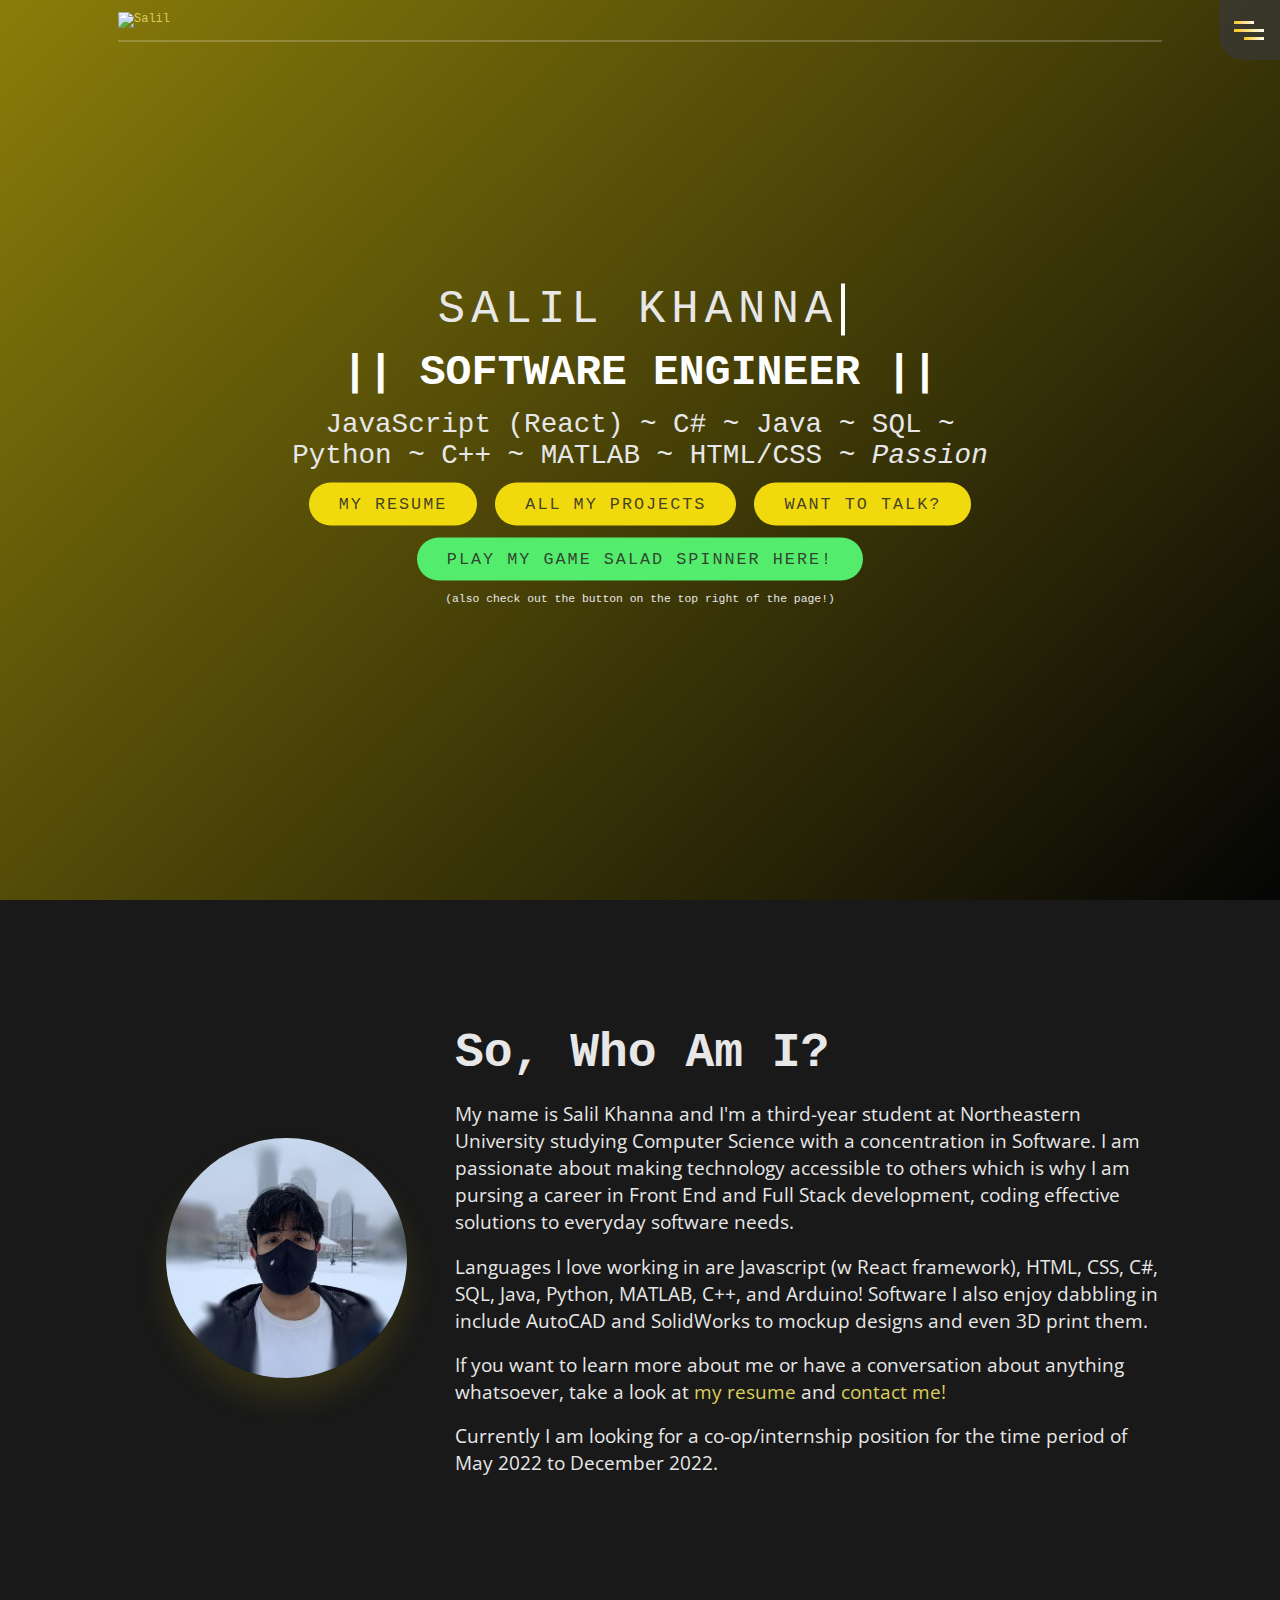
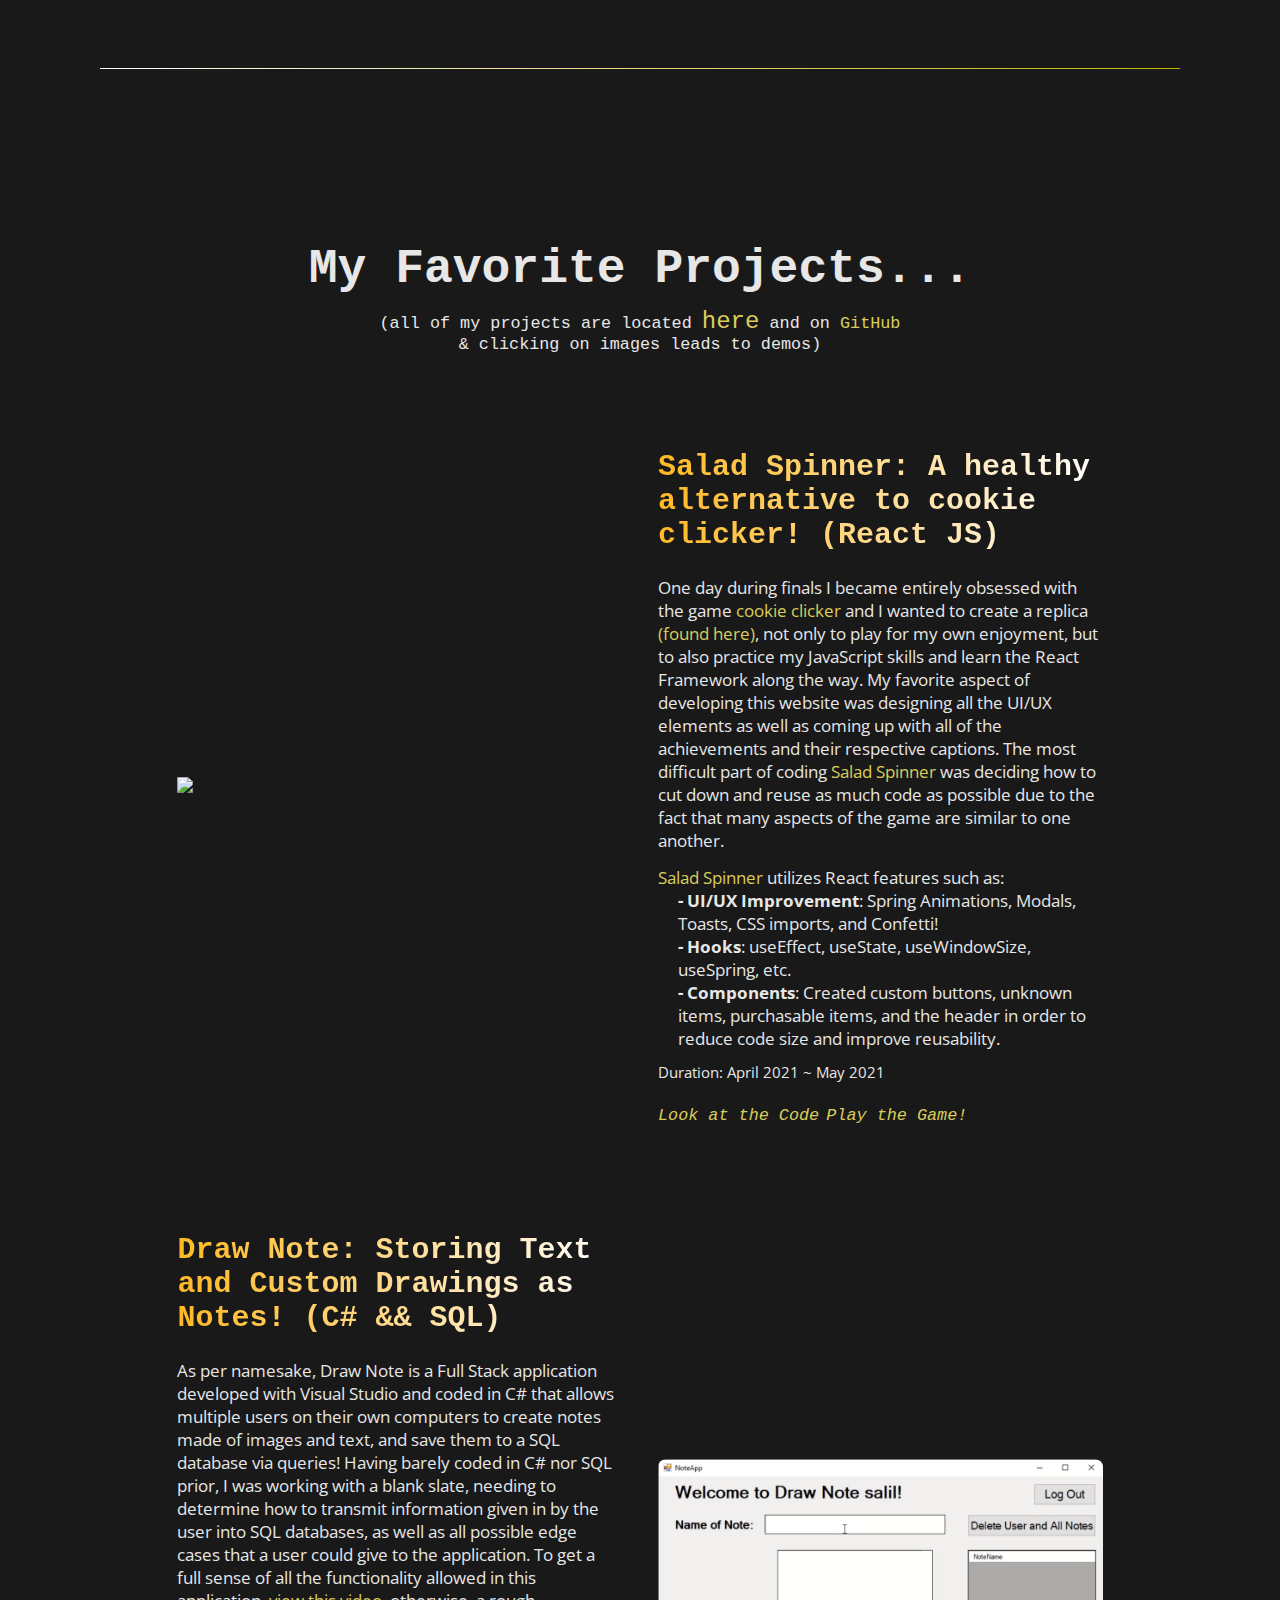
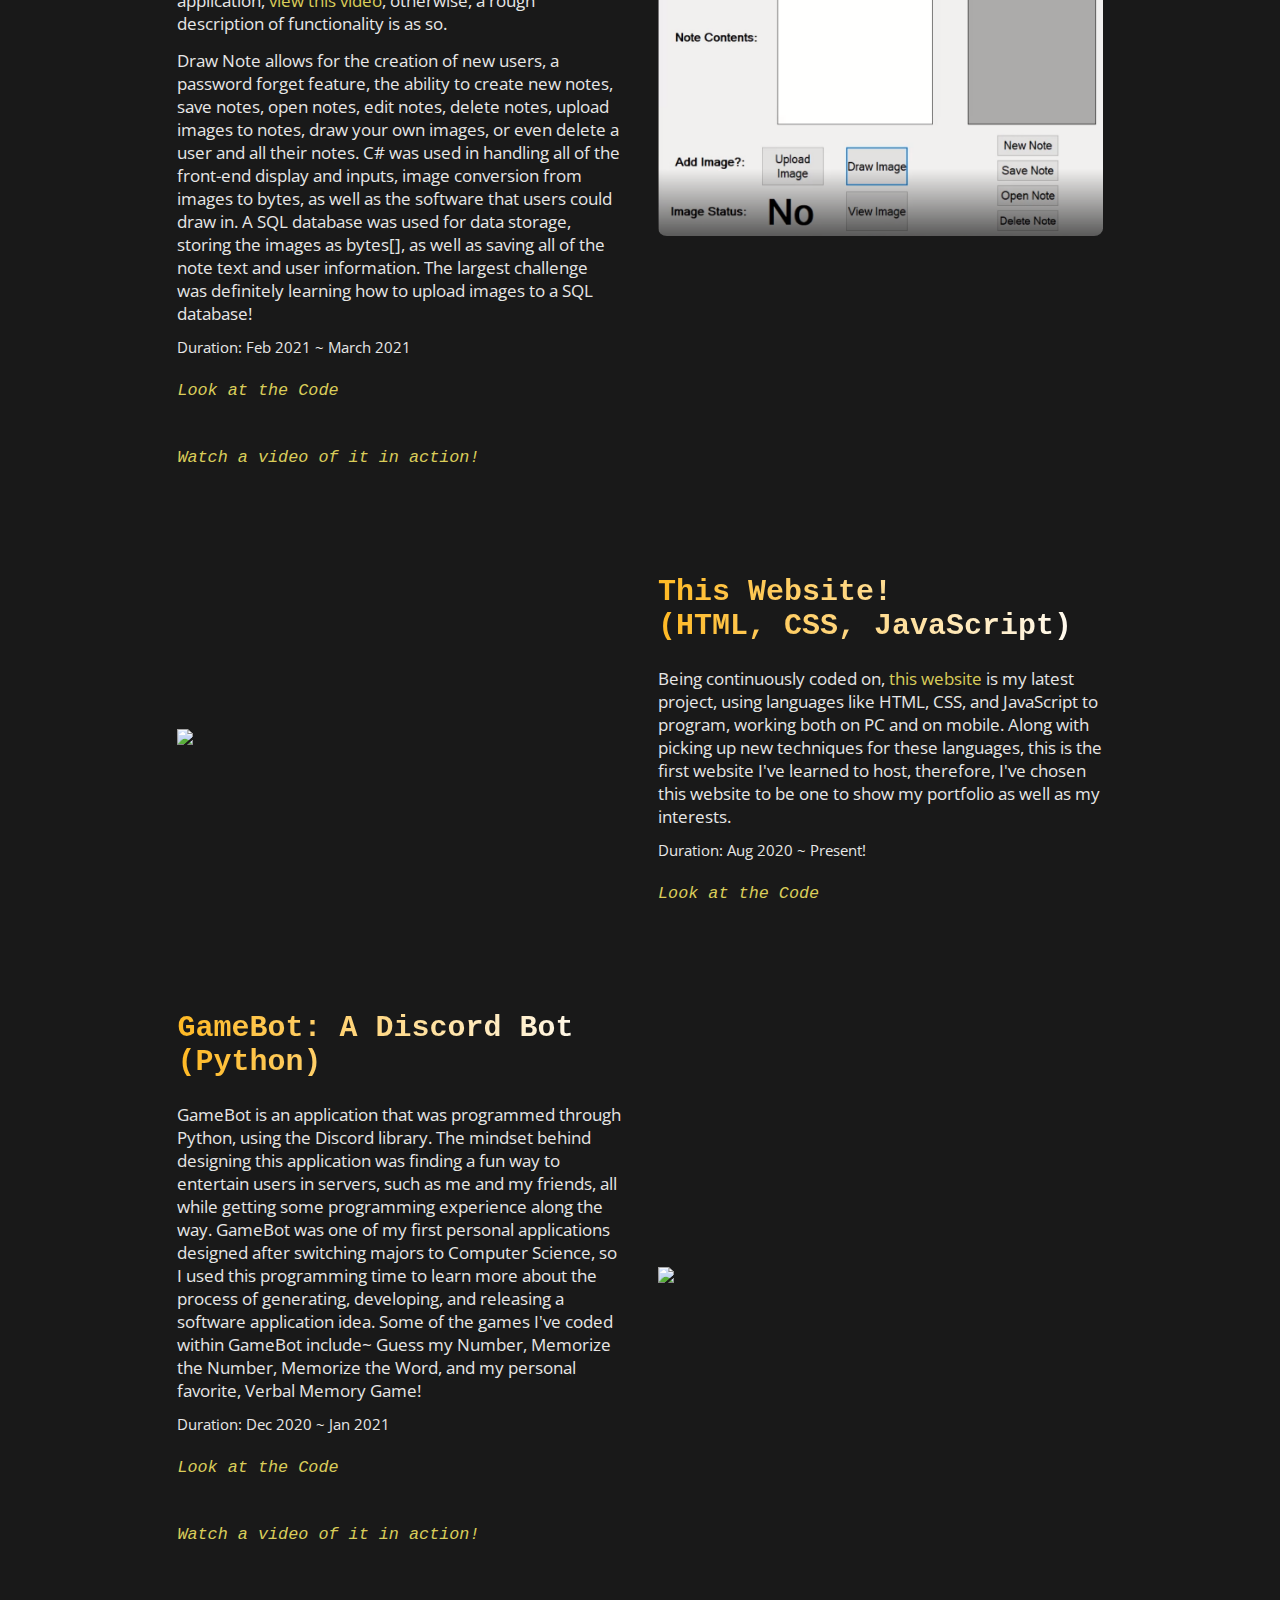
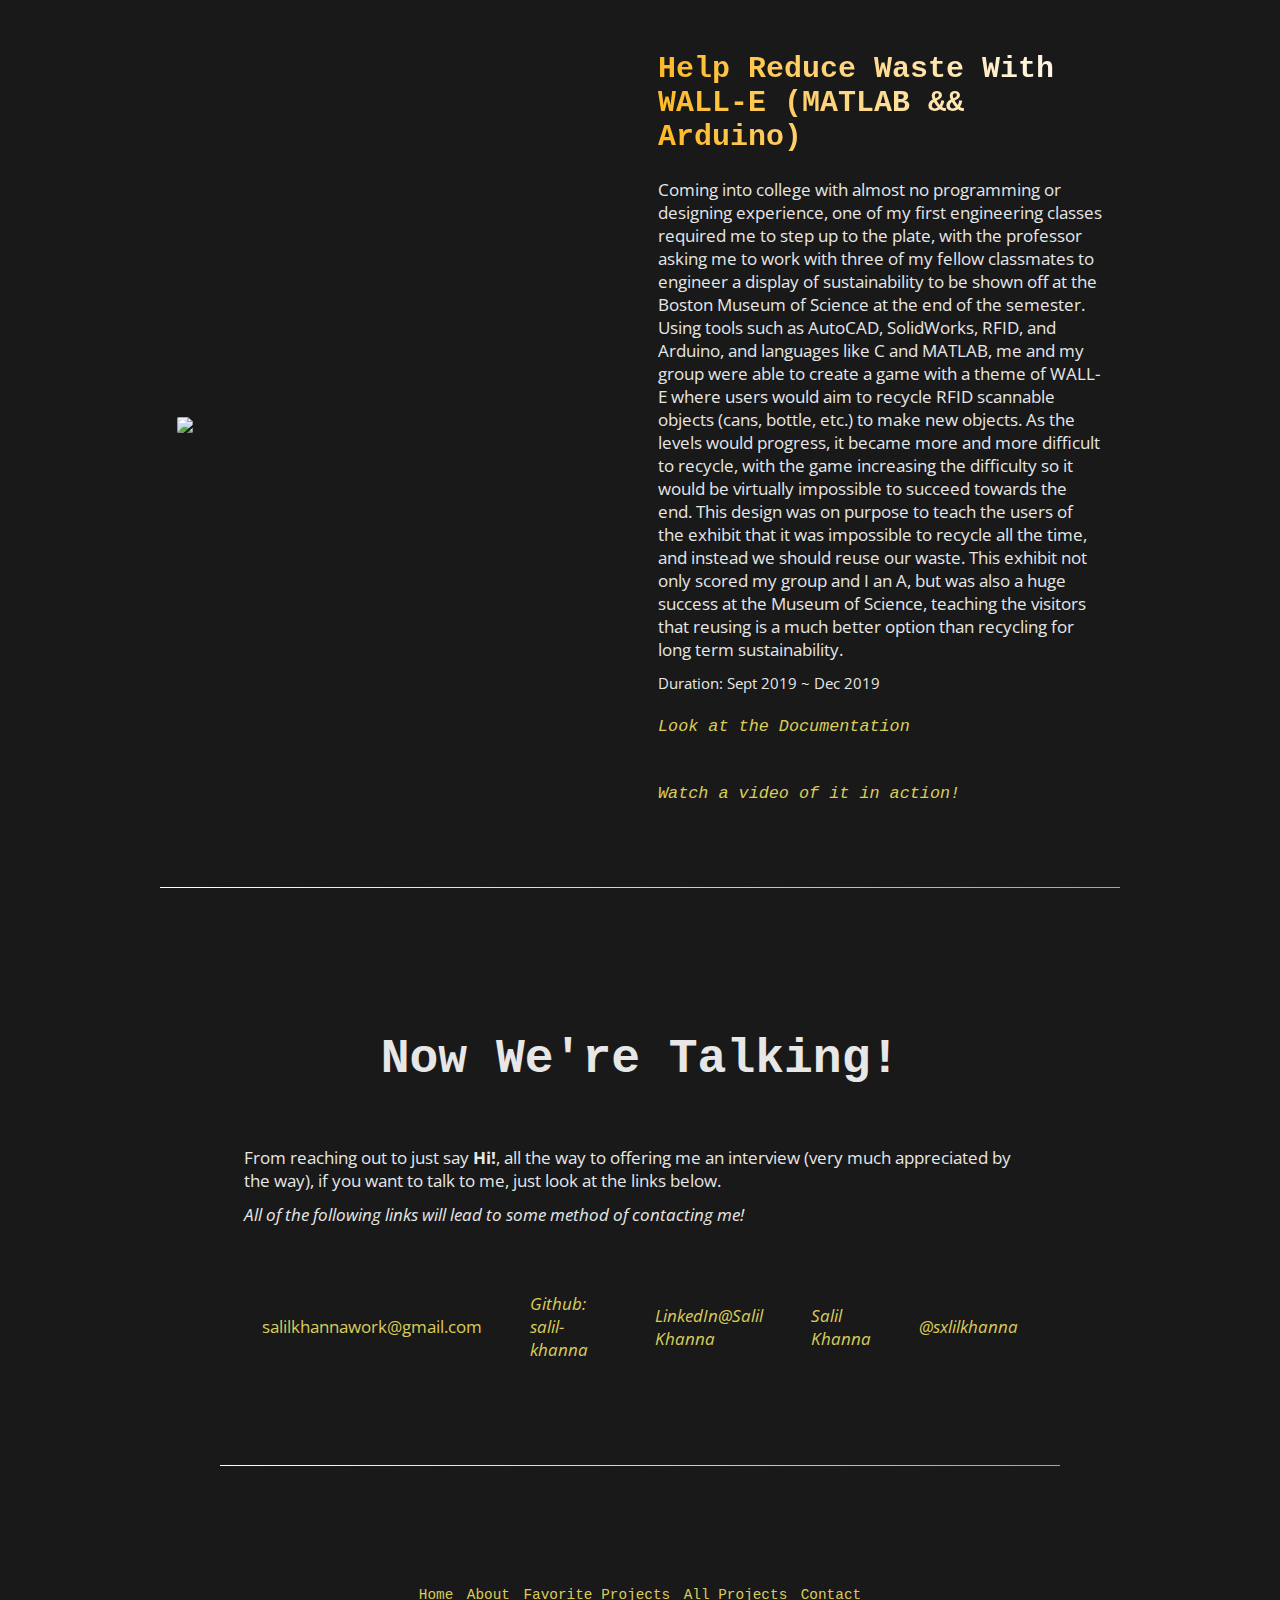
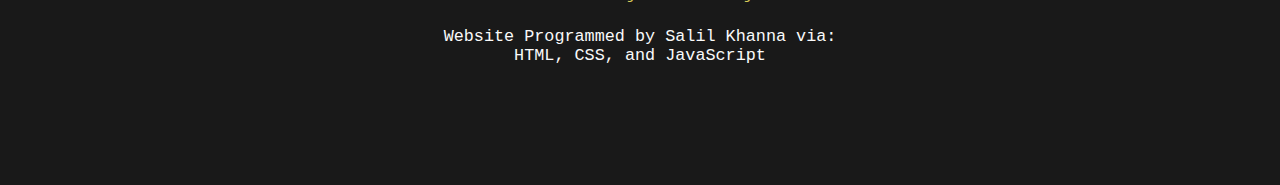
==== commit 2aceecf8: "link changes" ====
--- a/index.html
+++ b/index.html
@@ -244,7 +244,7 @@
 
         <div class="project-item">
            <div class="project-img has-margin-right">
-            <a href="https://salilkhanna.com/#projects" class="project-link" target="_blank"> 
+            <a href="https://salilkhanna.com/#projects" class="project-link" > 
             <img src="images/web-project.png">
             </a>
            </div>
@@ -257,7 +257,7 @@
                 for these languages, this is the first website I've learned to host, therefore, I've chosen this
                 website to be one to show my portfolio as well as my interests. 
                 </p>
-                <p style = "margin-top: 1rem; font-size: 1.21rem;">Duration: Aug 2020 ~ Jan 2021</p>
+                <p style = "margin-top: 1rem; font-size: 1.21rem;">Duration: Aug 2020 ~ Present!</p>
                 <a href="https://github.com/salil-khanna/my-professional-website" class="project-link" target="_blank"> 
                     <i class= "fa fa-github" aria-hidden="true"> Look at the Code</i>
                 </a>
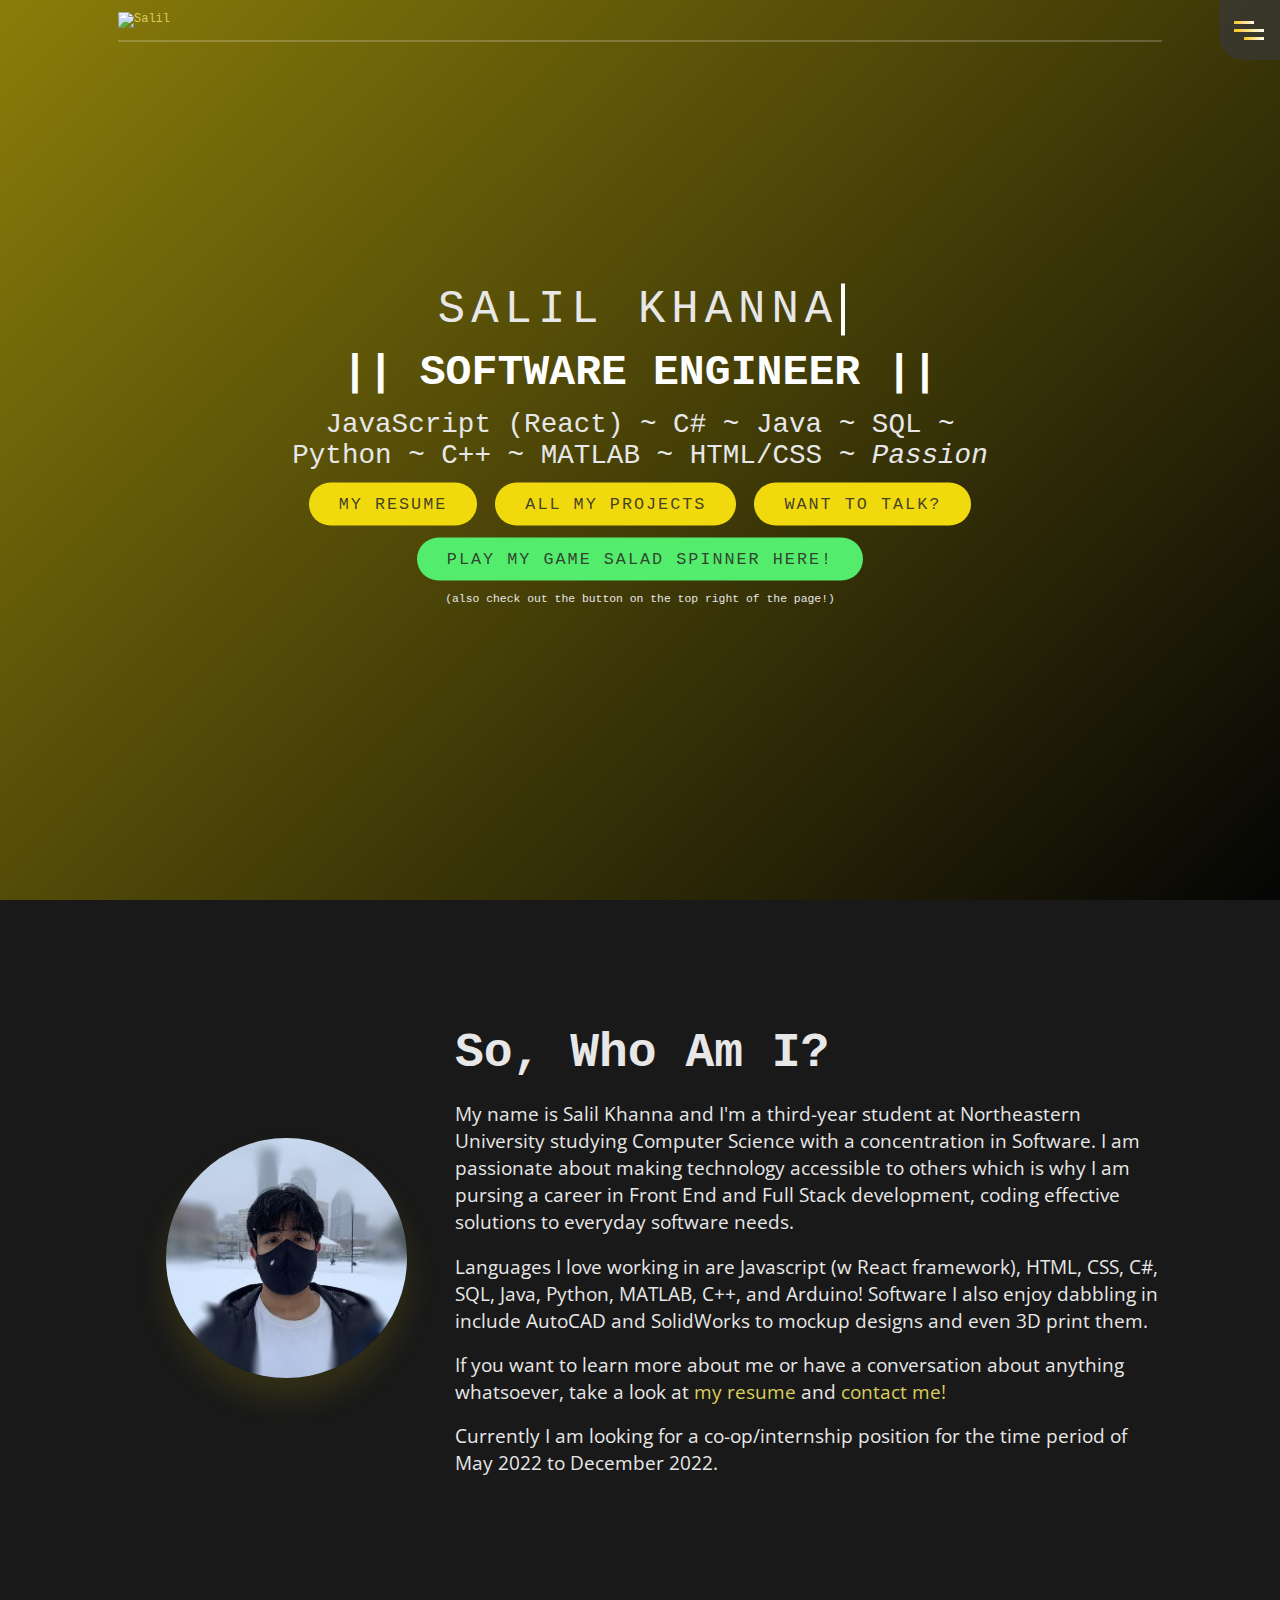
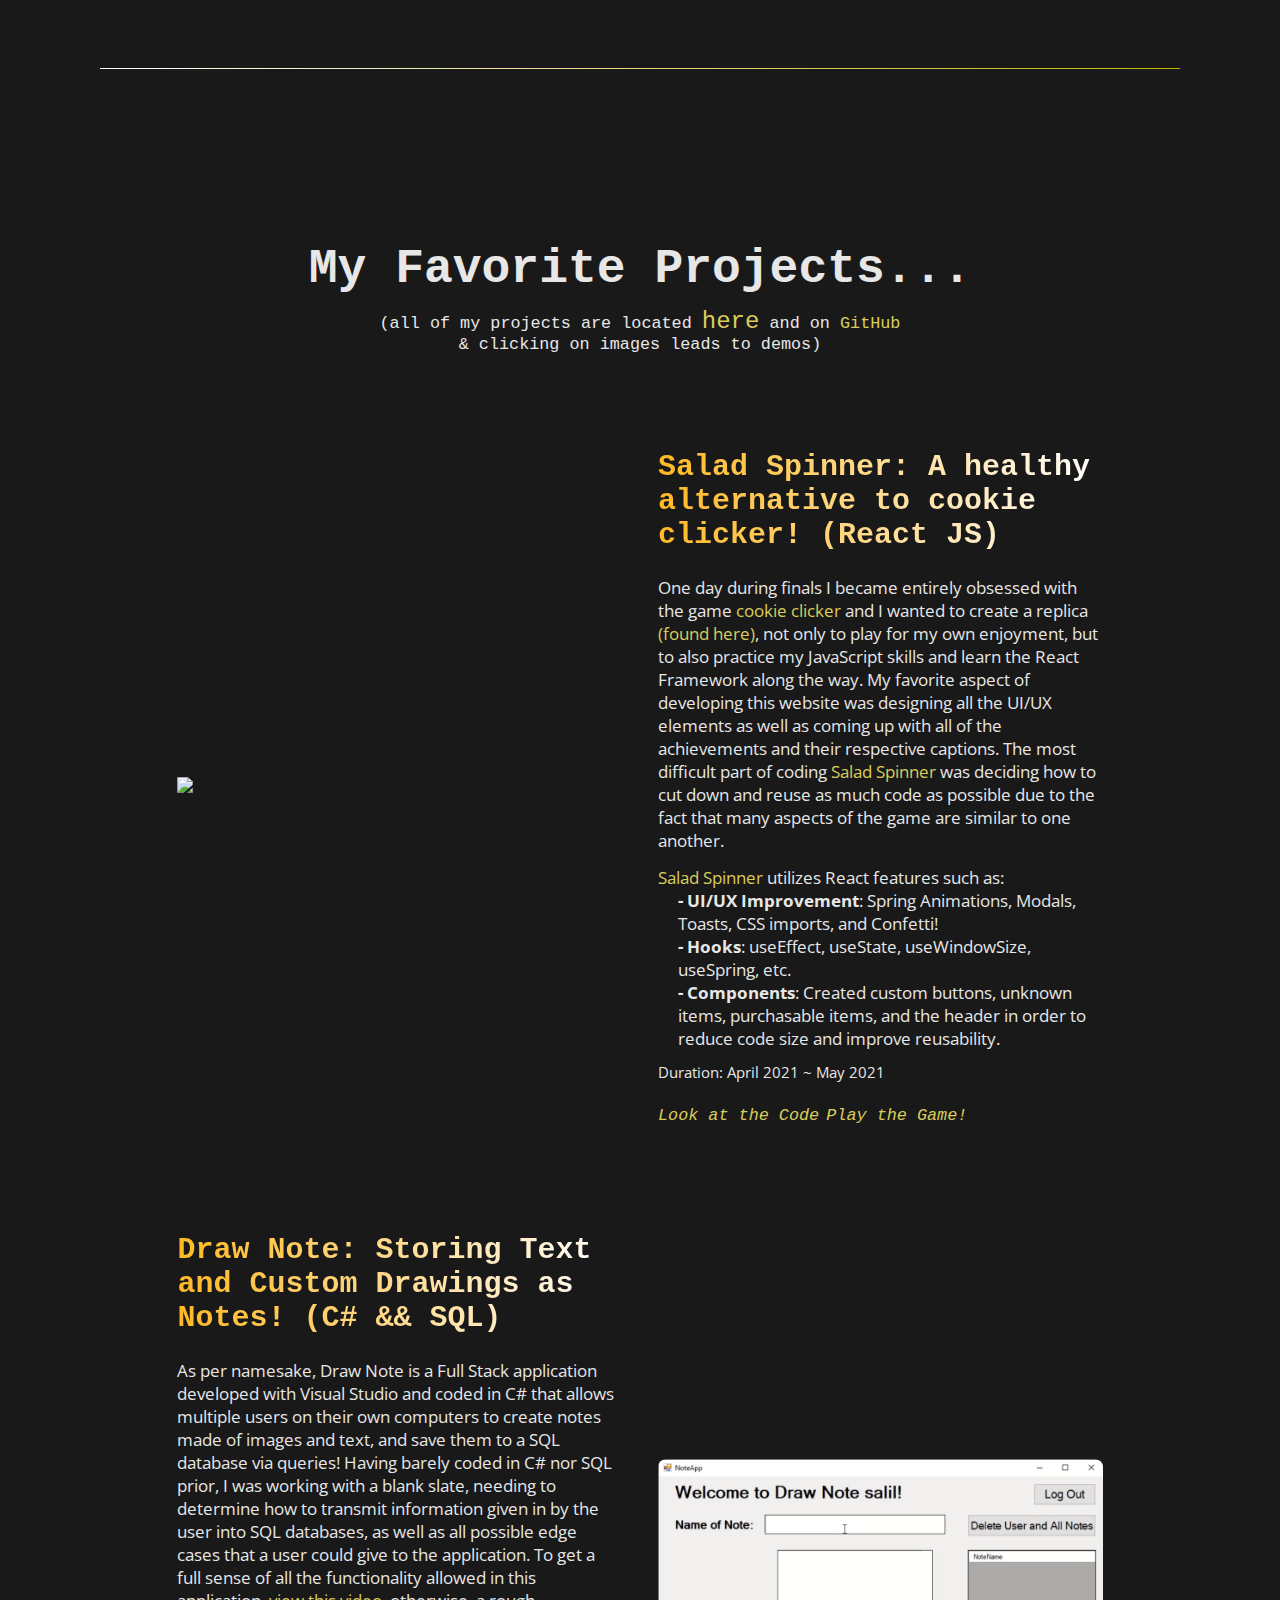
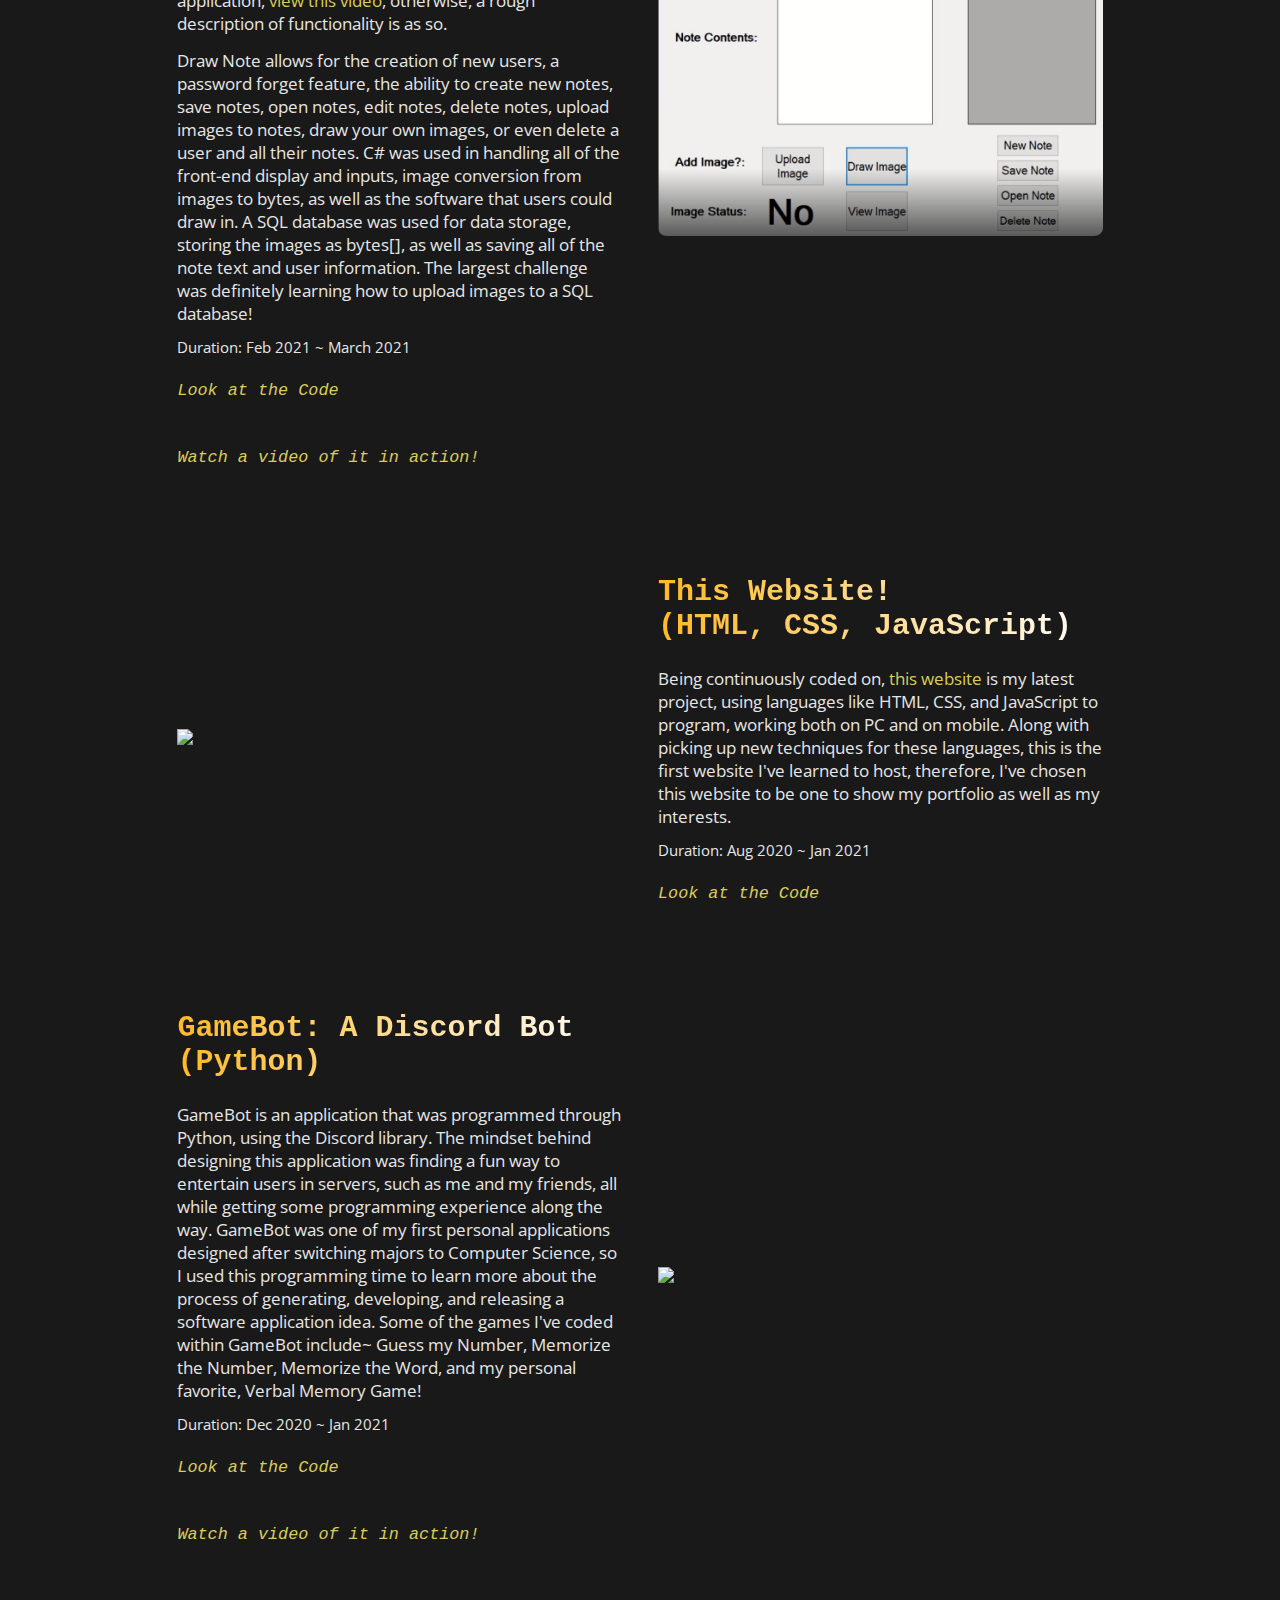
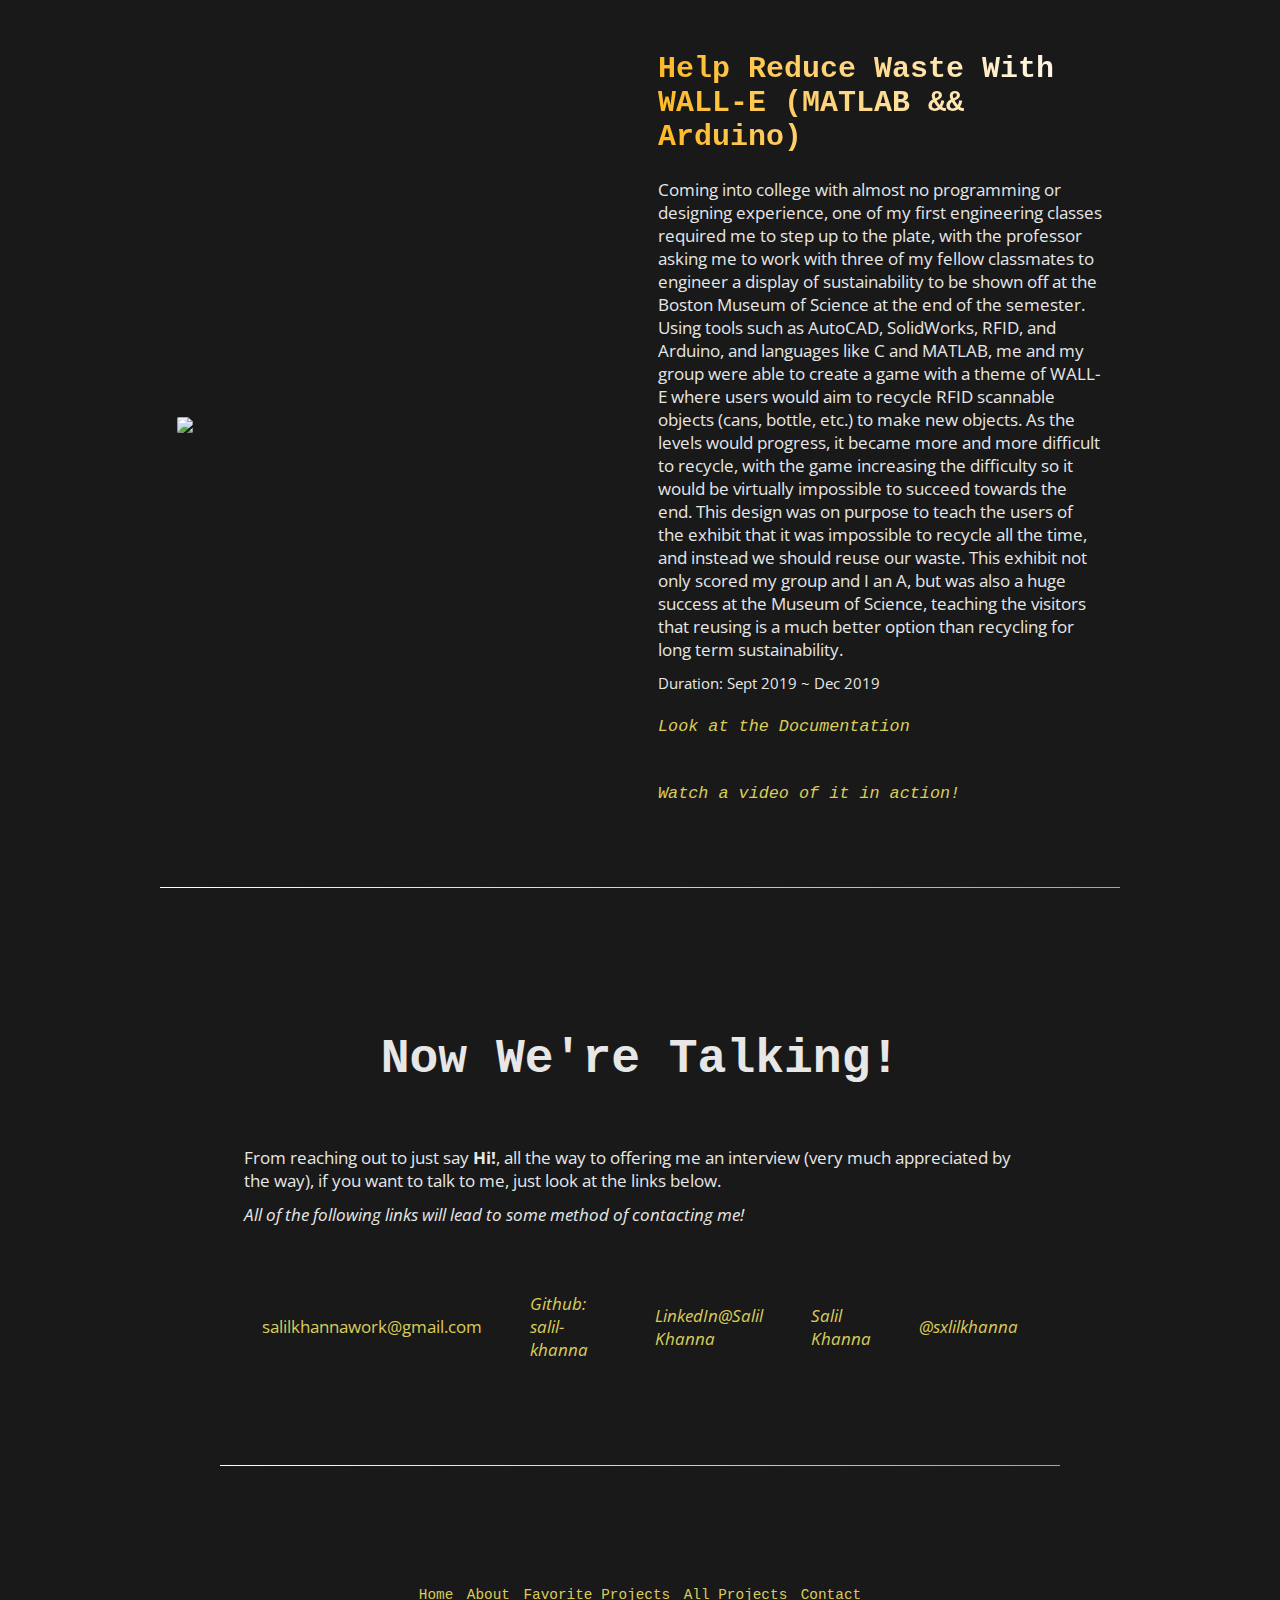
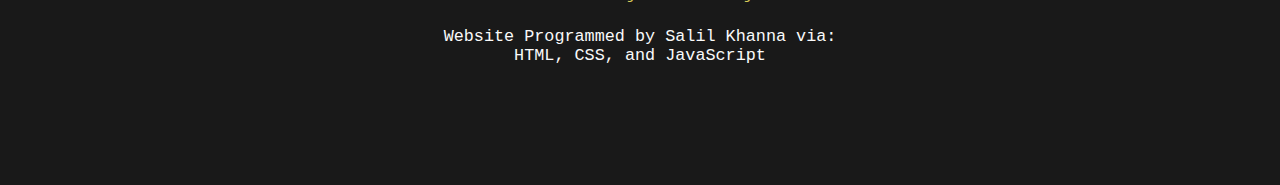
==== commit f0474803: "fix date" ====
--- a/index.html
+++ b/index.html
@@ -257,7 +257,7 @@
                 for these languages, this is the first website I've learned to host, therefore, I've chosen this
                 website to be one to show my portfolio as well as my interests. 
                 </p>
-                <p style = "margin-top: 1rem; font-size: 1.21rem;">Duration: Aug 2020 ~ Present!</p>
+                <p style = "margin-top: 1rem; font-size: 1.21rem;">Duration: Aug 2020 ~ Jan 2021</p>
                 <a href="https://github.com/salil-khanna/my-professional-website" class="project-link" target="_blank"> 
                     <i class= "fa fa-github" aria-hidden="true"> Look at the Code</i>
                 </a>
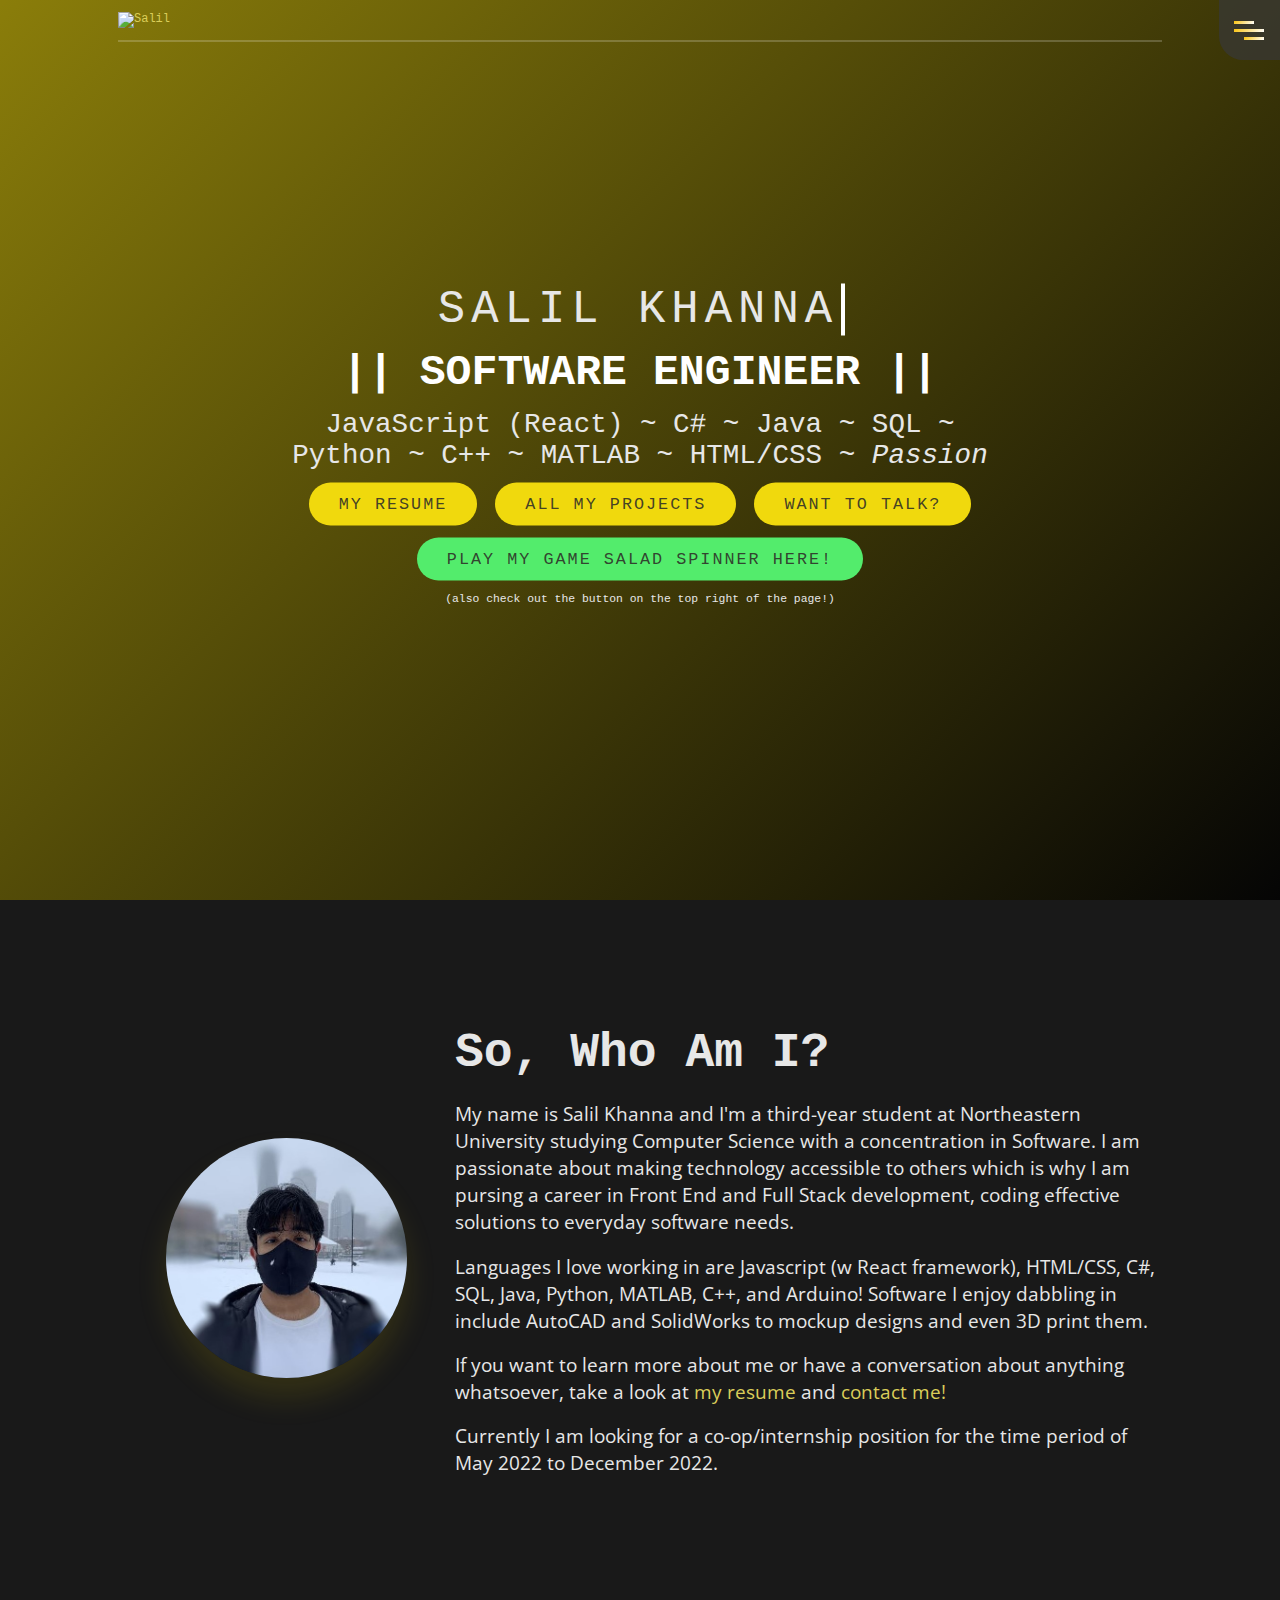
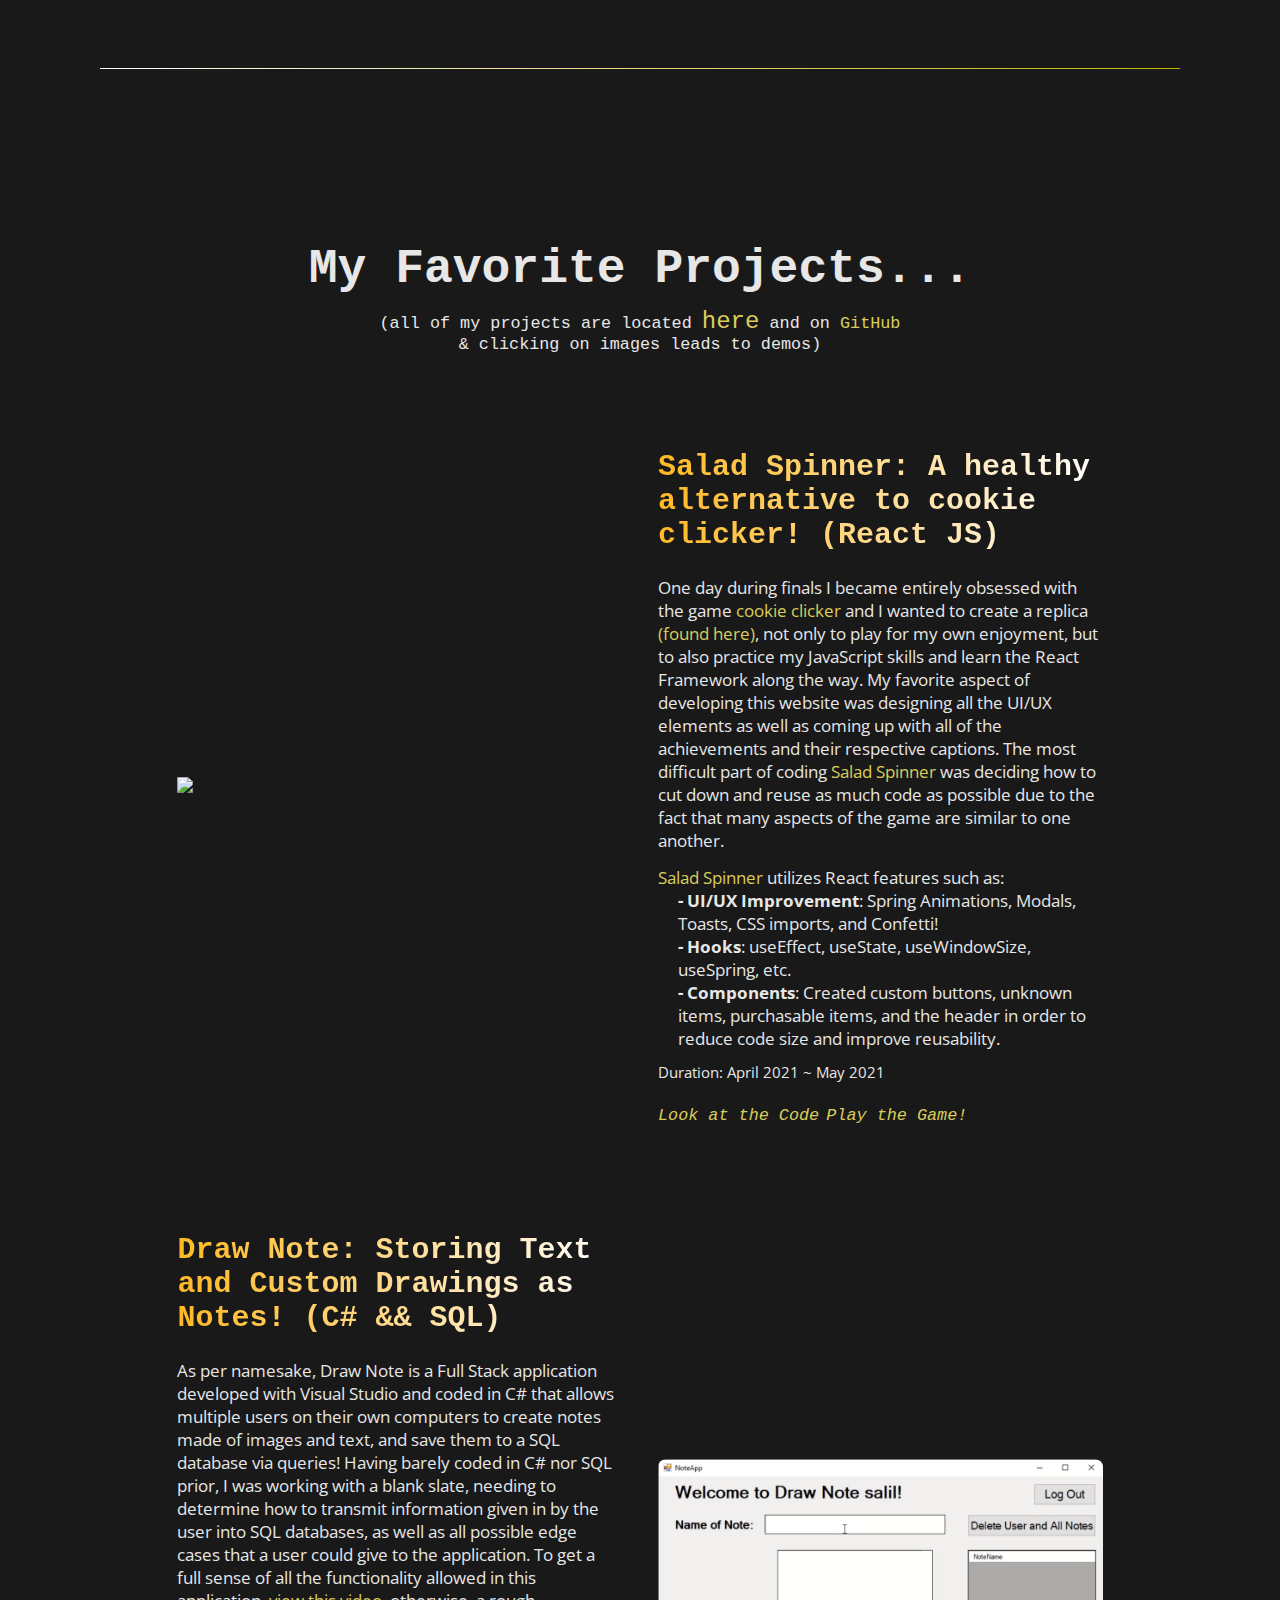
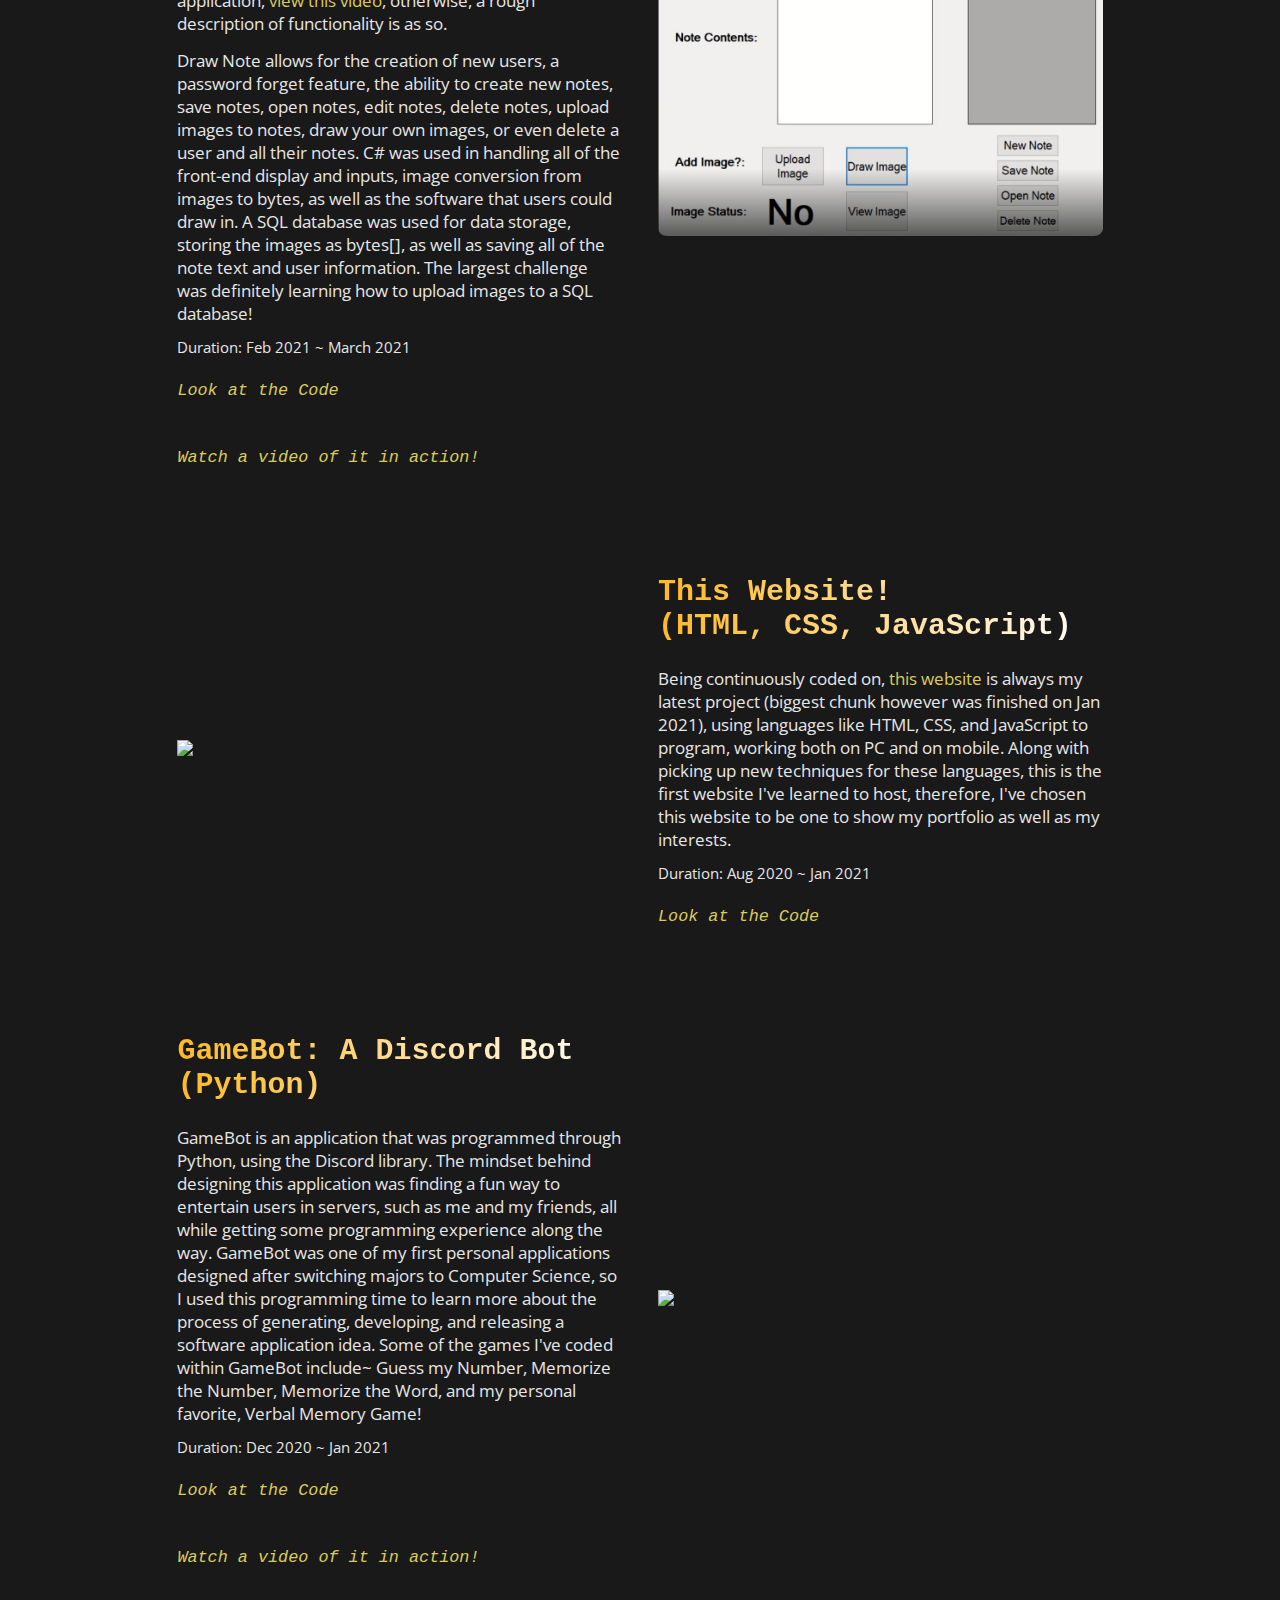
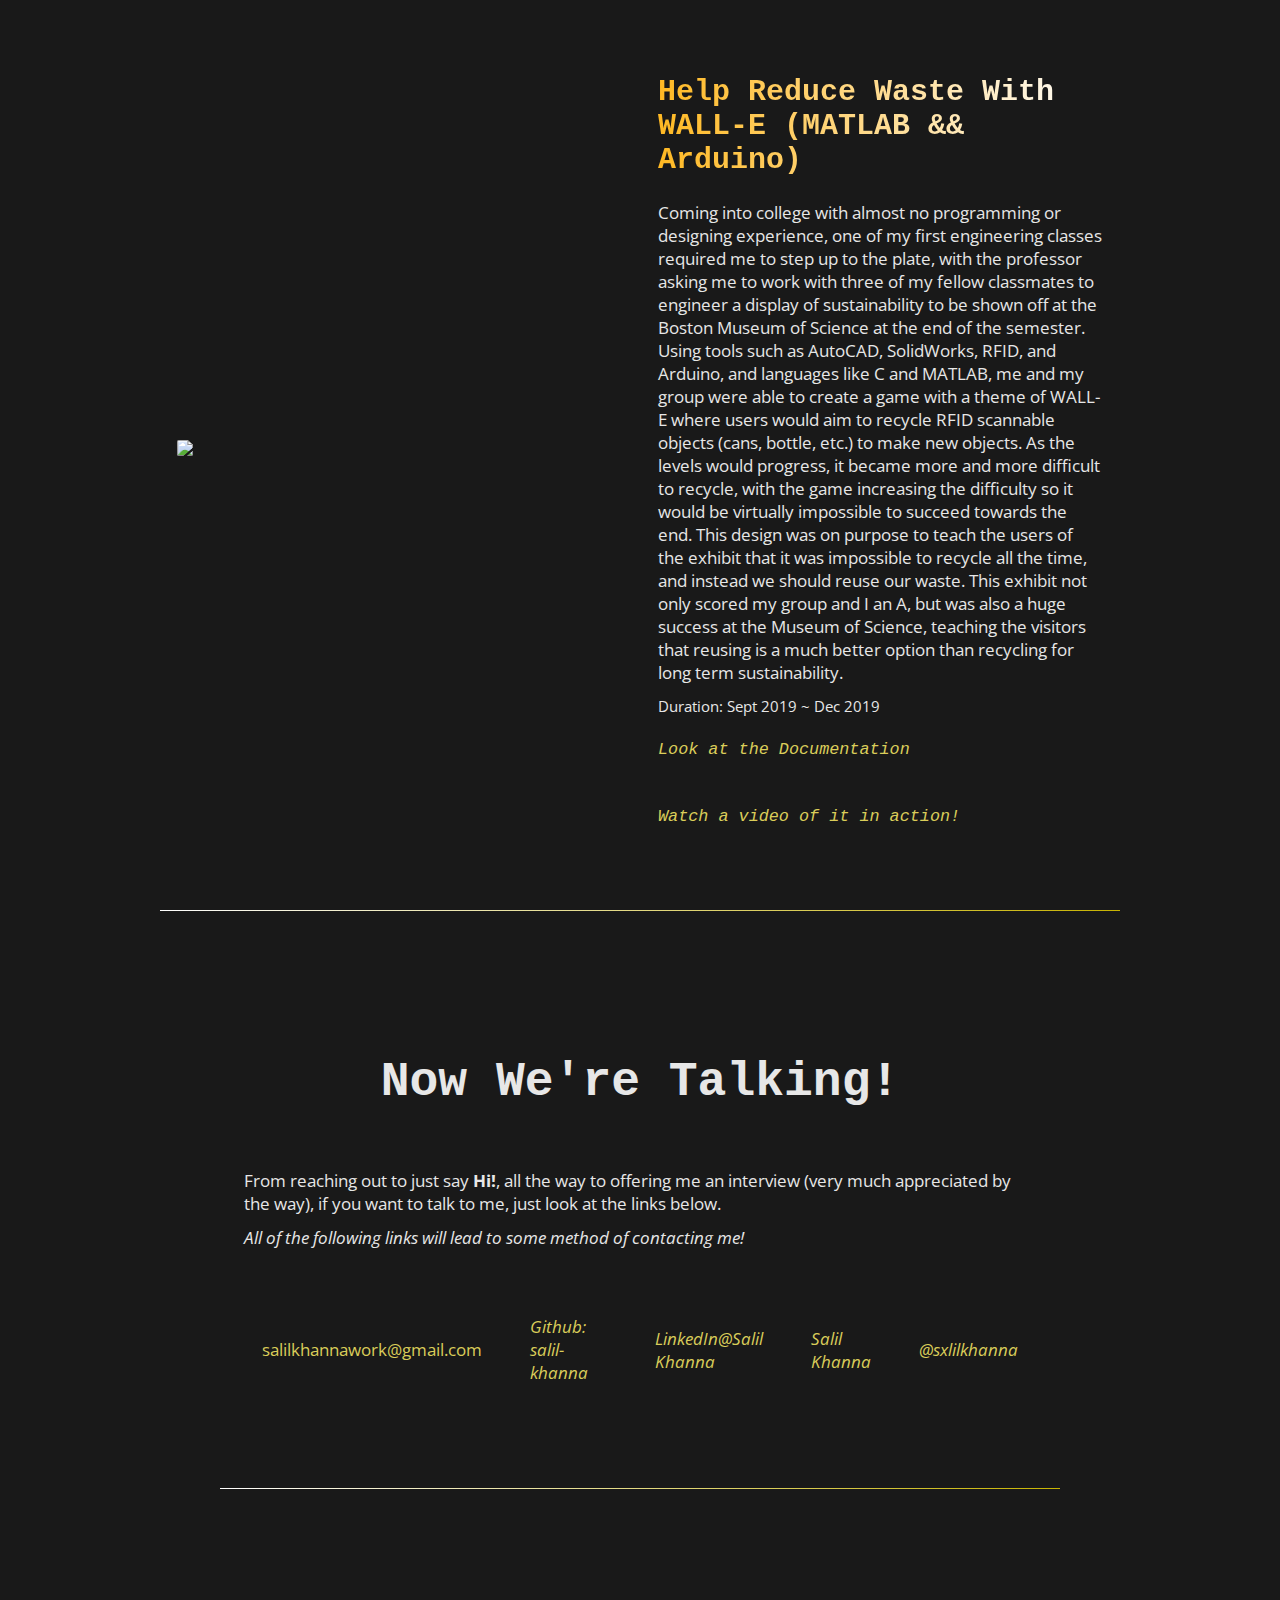
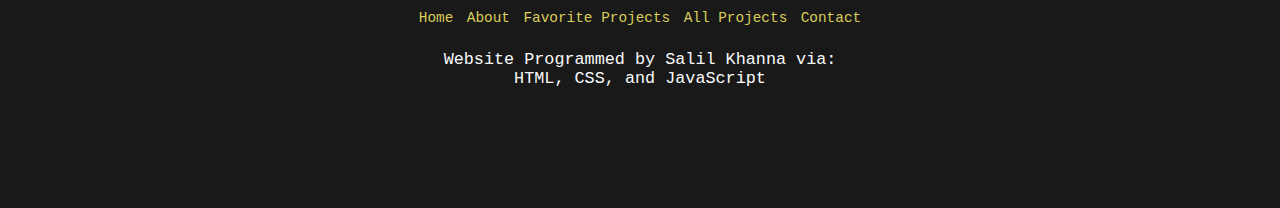
==== commit b728b79f: "description for site" ====
--- a/index.html
+++ b/index.html
@@ -132,8 +132,8 @@
                 software needs.
                 </p>
                 <p>
-                Languages I love working in are Javascript (w React framework), HTML, CSS, C#, SQL, Java, Python, MATLAB, C++, and Arduino!
-                Software I also enjoy dabbling in include AutoCAD and SolidWorks to mockup designs and even 3D print them.
+                Languages I love working in are Javascript (w React framework), HTML/CSS, C#, SQL, Java, Python, MATLAB, C++, and Arduino!
+                Software I enjoy dabbling in include AutoCAD and SolidWorks to mockup designs and even 3D print them.
                 </p>
                 <p>
                 If you want to learn more about me or have a conversation about anything whatsoever, 
@@ -251,7 +251,8 @@
            <div class="project-description">
                <h2> This Website! <br> (HTML, CSS, JavaScript)</h2>
                <p>
-                Being continuously coded on, <a href="#home-page">this website</a> is my latest project, 
+                Being continuously coded on, <a href="#home-page">this website</a> is always my latest project 
+                (biggest chunk however was finished on Jan 2021), 
                 using languages like HTML, CSS, and JavaScript to program, working both on PC and on mobile. 
                 Along with picking up new techniques
                 for these languages, this is the first website I've learned to host, therefore, I've chosen this
